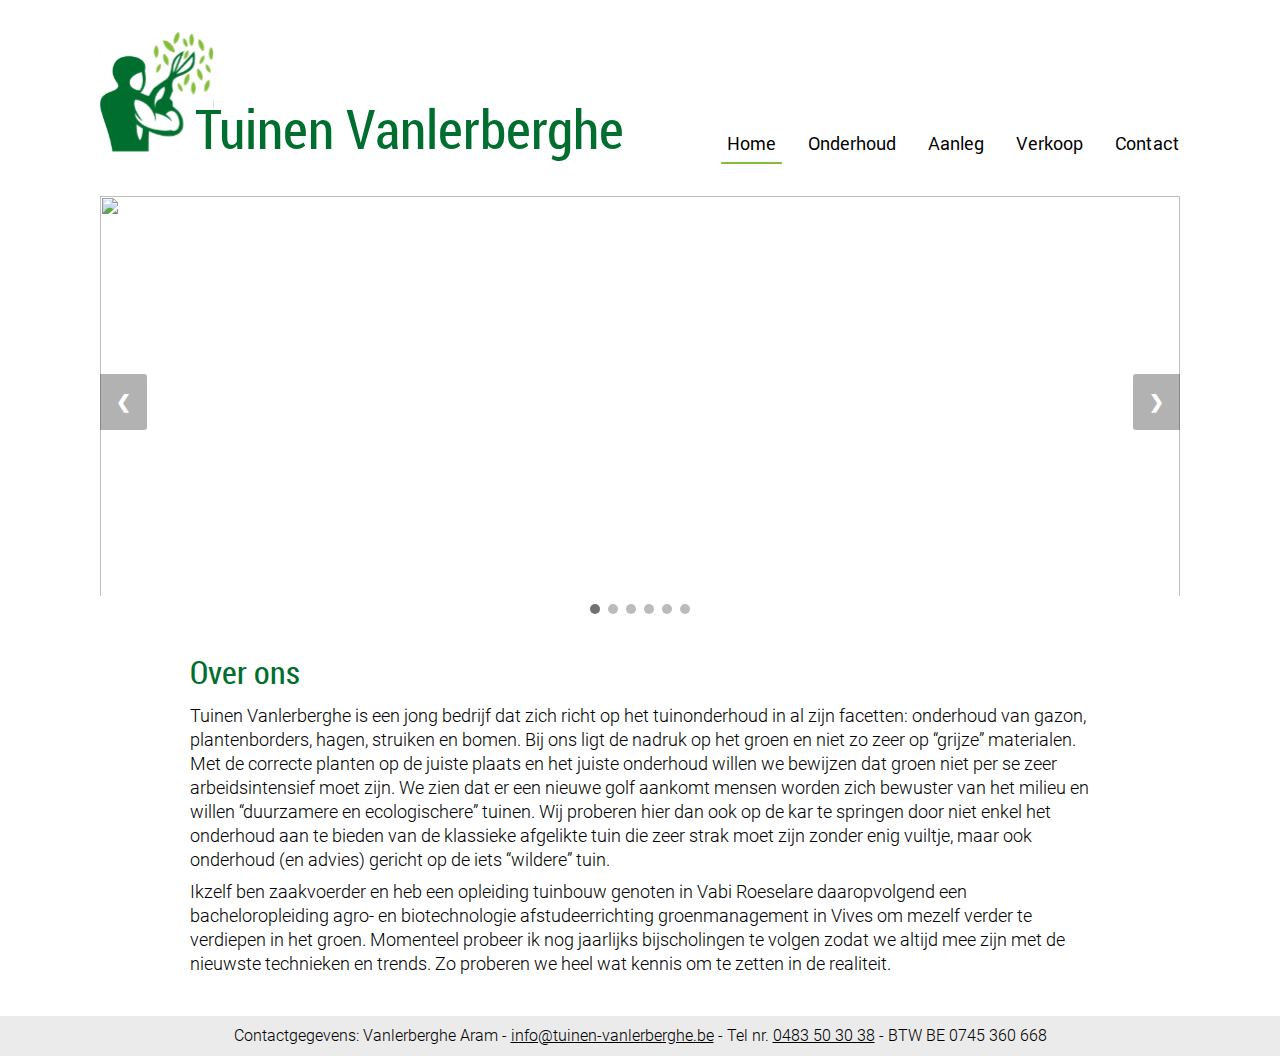
==== index.html @ 4853d936 "Fixed typo" ====
<!DOCTYPE html>
<html lang="nl">
    <head>
        <meta charset="utf-8">
        <meta http-equiv="x-ua-compatible" content="ie=edge">
        <meta name="viewport" content="width=device-width, initial-scale=1.0">
        <meta name="description" content="Tuinen Vanlerberghe is een jong bedrijf dat zich richt op het tuinonderhoud in al zijn facetten: onderhoud van gazon, plantenborders, hagen, struiken en bomen. En aanleg van tuinen waaronder aanplanten, afsluitingen, terassen, opritten, verwijderen van beplanting...">
        <meta name="theme-color" content="#006e2e">
        <title>Tuinen Vanlerberghe</title>
        <link rel="icon" href="img/icon/tuinen-vlb-logo.svg">
        <link rel="apple-touch-icon" href="img/icon/tuinen-vlb-logo.png">
        <link rel="stylesheet" href="css/normalize.css">
        <link rel="stylesheet" href="css/screen.css">
        <script src="script/app.js"></script>
    </head>
    <body>
            <div class="c-page">
                <div class="c-page--main-content">
                    <header class="o-row">
                        <div class="o-container">
                            <div class="c-header">
                                <div class="c-header__logo">
                                    <a href="index.html" onfocus="hideDropdowns()" class="c-logo__link">
                                        <!-- <img src="https://vandeveldemelissa.github.io/TuinenVanlerberghe/img/icon/Tuinen-Vanlerberghe-Logo.svg" alt="Logo Tuinen Vanlerberghe"> -->
                                        <svg xmlns="http://www.w3.org/2000/svg" xmlns:xlink="http://www.w3.org/1999/xlink" width="582" height="145" viewBox="0 0 582 145" class="c-logo">
                                            <defs>
                                              <pattern id="pattern" preserveAspectRatio="none" width="100%" height="100%" viewBox="0 0 366 386">
                                                <image width="366" height="386" xlink:href="[data-uri]"/>
                                              </pattern>
                                            </defs>
                                            <g id="Group_33" data-name="Group 33" transform="translate(-140 -55)">
                                              <rect id="tuinen-vlb-logo" width="125" height="132" transform="translate(140 55)" fill="url(#pattern)"/>
                                              <text id="Tuinen_Vanlerberghe" data-name="Tuinen Vanlerberghe" transform="translate(245 184)" fill="#006e2e" font-size="60" font-family="RobotoCondensed-Regular, Roboto Condensed"><tspan x="0" y="0">Tuinen Vanlerberghe</tspan></text>
                                            </g>
                                          </svg>
                                    </a>
                                </div>
                                <div class="c-header__nav">
                                    <nav>
                                        <ul class="o-list c-nav__list u-mb-clear">
                                            <li class="c-nav__item is-selected"><a href="index.html" class="c-nav__link" onfocus="hideDropdowns()">Home</a></li>
                                            <li class="c-nav__item">
                                                <div class="c-dropdown">
                                                    <a href="onderhoud-van-tuinen.html" class="c-dropdownbtn" onfocus="hideDropdowns();showDropdownOnderhoud()">Onderhoud</a>
                                                    <div class="c-dropdown--content" id="onderhoud-dropdown">
                                                        <a href="onderhoud-gazons.html" tabindex="0">Gazons</a>
                                                        <a href="onderhoud-hagen.html" tabindex="0">Hagen</a>
                                                        <a href="onderhoud-borders.html" tabindex="0">Borders</a>
                                                        <a href="onderhoud-snoeien.html" tabindex="0">Snoeien</a>
                                                    </div>
                                                </div>
                                            </li>
                                            <li class="c-nav__item">
                                                <div class="c-dropdown">
                                                    <a href="aanleg-van-tuinen.html" class="c-dropdownbtn" onfocus="hideDropdowns();showDropdownAanleg()">Aanleg</a>
                                                    <div class="c-dropdown--content" id="aanleg-dropdown">
                                                        <a href="aanleg-aanplanten.html" tabindex="0">Aanplanten</a>
                                                        <a href="aanleg-terassen-opritten.html" tabindex="0">Terassen en opritten</a>
                                                        <a href="aanleg-afsluitingen.html" tabindex="0">Afsluitingen</a>
                                                        <a href="aanleg-verwijdering-beplanting.html" tabindex="0">Verwijdering van beplanting</a>
                                                    </div>
                                                </div>
                                            </li>
                                            <li class="c-nav__item"><a href="verkoop-van-planten.html" class="c-nav__link" onfocus="hideDropdowns()">Verkoop</a></li>
                                            <li class="c-nav__item"><a href="contacteer-ons.html" class="c-nav__link" onfocus="hideDropdowns()">Contact</a></li>
                                        </ul>
                                    </nav>
                                </div>
                                <div class="c-header__mobile-nav-trigger">
                                    <button class="o-button-reset c-nav-trigger js-toggle-nav">
                                        <svg class="c-nav-trigger__svg" viewBox="0 0 24 24" xmlns="http://www.w3.org/2000/svg">
                                            <path d="M3 18h18v-2H3v2zm0-5h18v-2H3v2zm0-7v2h18V6H3z"/>
                                        </svg>
                                    </button>
                                </div>
                            </div>
                        </div>
                    </header>
                    <section class="o-row">
                        <div class="o-container">
                            <!-- Slideshow container -->
                            <div class="c-slideshow-container">
        
                                <!-- Full-width images with number and caption text -->
                                <div class="c-slides">
                                <img src="img/border/border1.jpeg" class="c-slideshow-image">
                                </div>
                            
                                <div class="c-slides">
                                <img src="img/gras/Gemaaid1.jpg" class="c-slideshow-image">
                                </div>
                            
                                <div class="c-slides">
                                <img src="img/gras/Bloemenweide2.jpeg" class="c-slideshow-image">
                                </div>
    
                                <div class="c-slides">
                                    <img src="img/andere/Vlinder.jpg" class="c-slideshow-image">
                                </div>
    
                                <div class="c-slides">
                                    <img src="img/andere/Paddenstoelen.jpg" class="c-slideshow-image">
                                </div>
    
                                <div class="c-slides">
                                    <img src="img/gras/Bloemenweide4.jpg" class="c-slideshow-image">
                                </div>
                            
                                <!-- Next and previous buttons -->
                                <a class="c-slide--prev" onclick="plusSlides(-1)">&#10094;</a>
                                <a class="c-slide--next" onclick="plusSlides(1)">&#10095;</a>
                            </div>
                            
                            <!-- The dots/circles -->
                            <div style="text-align:center">
                                <span class="c-slides--dot" onclick="currentSlide(1)"></span>
                                <span class="c-slides--dot" onclick="currentSlide(2)"></span>
                                <span class="c-slides--dot" onclick="currentSlide(3)"></span>
                                <span class="c-slides--dot" onclick="currentSlide(4)"></span>
                                <span class="c-slides--dot" onclick="currentSlide(5)"></span>
                                <span class="c-slides--dot" onclick="currentSlide(6)"></span>
                            </div>
                        </div>
                    </section>
                    <section class="o-row u-mb-lg">
                        <div class="o-container-sm">
                            <h1>Over ons</h1>
                            <p>
                                Tuinen Vanlerberghe is een jong bedrijf dat zich richt op het tuinonderhoud in al zijn facetten: onderhoud van gazon, plantenborders, hagen, struiken en bomen. Bij ons ligt de nadruk op het groen en niet zo zeer op “grijze” materialen. Met de correcte planten op de juiste plaats en het juiste onderhoud willen we bewijzen dat groen niet per se zeer arbeidsintensief moet zijn. We zien dat er een nieuwe golf aankomt mensen worden zich bewuster van het milieu en willen “duurzamere en ecologischere” tuinen. Wij proberen hier dan ook op de kar te springen door niet enkel het onderhoud aan te bieden van de klassieke afgelikte tuin die zeer strak moet zijn zonder enig vuiltje, maar ook onderhoud (en advies) gericht op de iets “wildere” tuin.
                            </p>
                            <p>
                                Ikzelf ben zaakvoerder en heb een opleiding tuinbouw genoten in Vabi Roeselare daaropvolgend een bacheloropleiding agro- en biotechnologie afstudeerrichting groenmanagement in Vives om mezelf verder te verdiepen in het groen. Momenteel probeer ik nog jaarlijks bijscholingen te volgen zodat we altijd mee zijn met de nieuwste technieken en trends. Zo proberen we heel wat kennis om te zetten in de realiteit. 
                            </p>
                        </div>
                    </section>
                </div>
                <footer class="o-row">
                    <div class="o-container">
                        <div>Contactgegevens: Vanlerberghe Aram - <a href="mailto:info@tuinen-vanlerberghe.be">info@tuinen-vanlerberghe.be</a> - Tel nr. <a href="tel:+32483503038">0483 50 30 38</a> - BTW BE 0745 360 668</div>
                    </div>
                </footer>
            </div>
        <div class="c-mobile-nav">
            <div class="c-mobile-nav__body">
                <div class="o-row">
                    <div class="o-container">
                            <div class="c-mobile-nav__header">
                                <a href="index.html" style="text-decoration:none">
                                    <!-- <img src="https://vandeveldemelissa.github.io/TuinenVanlerberghe/img/icon/Tuinen-Vanlerberghe-Logo.svg" alt="Logo Tuinen Vanlerberghe"> -->
                                    <svg xmlns="http://www.w3.org/2000/svg" xmlns:xlink="http://www.w3.org/1999/xlink" width="582" height="145" viewBox="0 0 582 145" class="c-logo">
                                        <defs>
                                          <pattern id="pattern" preserveAspectRatio="none" width="100%" height="100%" viewBox="0 0 366 386">
                                            <image width="366" height="386" xlink:href="[data-uri]"/>
                                          </pattern>
                                        </defs>
                                        <g id="Group_33" data-name="Group 33" transform="translate(-140 -55)">
                                          <rect id="tuinen-vlb-logo" width="125" height="132" transform="translate(140 55)" fill="url(#pattern)"/>
                                          <text id="Tuinen_Vanlerberghe" data-name="Tuinen Vanlerberghe" transform="translate(245 184)" fill="#006e2e" font-size="60" font-family="RobotoCondensed-Regular, Roboto Condensed"><tspan x="0" y="0">Tuinen Vanlerberghe</tspan></text>
                                        </g>
                                      </svg>  
                                </a>
                                <div class="c-header__mobile-nav-trigger">
                                    <button class="o-button-reset c-nav-trigger js-toggle-nav">
                                        <svg class="c-nav-trigger__svg" viewBox="0 0 24 24" xmlns="http://www.w3.org/2000/svg">
                                            <path d="M19 6.41L17.59 5 12 10.59 6.41 5 5 6.41 10.59 12 5 17.59 6.41 19 12 13.41 17.59 19 19 17.59 13.41 12z"/>
                                        </svg>
                                    </button>
                                </div>
                            </div>
                    </div>
                </div>
                <div class="o-row u-pt-md">
                    <div class="o-container">
                        <div class="c-mobile-nav__nav c-mobile-nav__nav--main">
                            <nav class="c-nav">   
                                <ul class="o-list c-nav__list">
                                    <li class="c-nav__item"><a href="index.html" class="c-nav__link--mobile">Home</a></li>
                                    <li class="c-nav__item">
                                    <a href="onderhoud-van-tuinen.html" class="c-nav__link--mobile">Onderhoud</a>
                                    <ul class="o-list c-nav__sublist">
                                        <li class="c-nav__item"><a href="onderhoud-gazons.html" class="c-nav__link--mobile">Gazons</a></li>
                                        <li class="c-nav__item"><a href="onderhoud-hagen.html" class="c-nav__link--mobile">Hagen</a></li>
                                        <li class="c-nav__item"><a href="onderhoud-borders.html" class="c-nav__link--mobile">Borders</a></li>
                                        <li class="c-nav__item"><a href="onderhoud-snoeien.html" class="c-nav__link--mobile">Snoeien</a></li>
                                    </ul>
                                    </li>
                                    <li class="c-nav__item">
                                        <a href="aanleg-van-tuinen.html" class="c-nav__link--mobile">Aanleg</a>
                                        <ul class="o-list c-nav__sublist">
                                            <li class="c-nav__item"><a href="aanleg-aanplanten.html" class="c-nav__link--mobile">Aanplanten</a></li>
                                            <li class="c-nav__item"><a href="aanleg-terassen-opritten.html" class="c-nav__link--mobile">Terassen en opritten</a></li>
                                            <li class="c-nav__item"><a href="aanleg-afsluitingen.html" class="c-nav__link--mobile">Afsluitingen</a></li>
                                            <li class="c-nav__item"><a href="aanleg-verwijdering-beplanting.html" class="c-nav__link--mobile">Verwijdering van beplanting</a></li>
                                        </ul>
                                    </li>
                                    <li class="c-nav__item"><a href="verkoop-van-planten.html" class="c-nav__link--mobile">Verkoop</a></li>
                                    <li class="c-nav__item"><a href="contacteer-ons.html" class="c-nav__link--mobile">Contact</a></li>
                                </ul>
                            </nav>
                        </div>
                    </div>
                </div>
            </div>
        </div>
    </body>
</html>
---- css/screen.css ----
/*------------------------------------*\
  #FONTS
\*------------------------------------*/

/* Roboto */
@font-face {
  font-family: 'Roboto';
  font-weight: 200;
  src: url('../fonts/Roboto-Light.woff') format('woff'),
    url('../fonts/Roboto-Light.woff2') format('woff2');
}

@font-face {
  font-family: 'Roboto';
  font-weight: 400;
  src: url('../fonts/Roboto-Regular.woff') format('woff'),
    url('../fonts/Roboto-Regular.woff2') format('woff2');
}

@font-face {
  font-family: 'Roboto';
  font-weight: 600;
  src: url('../fonts/Roboto-Medium.woff') format('woff'),
    url('../fonts/Roboto-Medium.woff2') format('woff2');
}

/* Roboto Condensed */
@font-face {
  font-family: 'Roboto Condensed';
  font-weight: 400;
  src: url('../fonts/Roboto-Condensed-Regular.woff') format('woff'),
    url('../fonts/Roboto-Condensed-Regular.woff2') format('woff2');
}

@font-face {
  font-family: 'Roboto Condensed';
  font-weight: 700;
  src: url('../fonts/Roboto-Condensed-Bold.woff') format('woff'),
    url('../fonts/Roboto-Condensed-Bold.woff2') format('woff2');
}

/*------------------------------------*\
  #GENERIC
\*------------------------------------*/

/*
    Generic: Page
    ---
    Global page styles + universal box-sizing:
*/

html {
  font-size: 16px;
  line-height: 24px;
  font-weight: 200;
  font-family: 'Roboto', Helvetica, arial, sans-serif;
  color: black;
  box-sizing: border-box;
  -webkit-font-smoothing: antialiased;
  -moz-osx-font-smoothing: grayscale;
  background-attachment: fixed;
}

@media (min-width: 700px) {
  html {
    font-size: 18px;
  }
}

body {
  min-height: 100vh;
  display: flex;
  flex-direction: column;
}

*,
*:before,
*:after {
  box-sizing: inherit;
}

/*
 * Remove text-shadow in selection highlight:
 * https://twitter.com/miketaylr/status/12228805301
 *
 * Customize the background color to match your design.
 */

::-moz-selection {
  background: white;
  color: black;
  text-shadow: none;
}

::selection {
  background: #c9c9c9;
  color: black;
  text-shadow: none;
}

/*------------------------------------*\
  #Elements
\*------------------------------------*/

/*
    Elements: Images
    ---
    Default markup for images to make them responsive
*/

img {
  max-width: 100%;
  vertical-align: top;
}

/*
    Elements: typography
    ---
    Default markup for typographic elements
*/

h1,
h2,
h3 {
  font-family: 'Roboto Condensed';
  font-weight: 400;
  color: #006e2e;
}

h1 {
  font-size: 32px;
  line-height: 40px;
  margin: 0 0 12px;
}

h2 {
  font-size: 26px;
  line-height: 32px;
  margin: 0 0 12px;
}

h3 {
  font-size: 20px;
  line-height: 34px;
  margin: 0 0 12px;
}

h4,
h5,
h6 {
  font-size: 20px;
  line-height: 24px;
  margin: 0 0 12px;
}

p,
ol,
ul,
dl,
table,
address,
figure {
  margin: 0 0 8px;
}

ul,
ol {
  padding-left: 24px;
}

li ul,
li ol {
  margin-bottom: 0;
}

blockquote {
  font-style: normal;
  font-size: 23px;
  line-height: 32px;
  margin: 0 0 24px;
}

blockquote * {
  font-size: inherit;
  line-height: inherit;
}

figcaption {
  font-weight: 400;
  font-size: 12px;
  line-height: 16px;
  margin-top: 8px;
}

hr {
  border: 0;
  height: 1px;
  background: LightGrey;
  margin: 0 0 24px;
}

a {
  color: black;
  transition: all 0.1s ease-in-out;
  outline-color: #85bd3a;
}

a:visited,
a:active,
a:hover,
a:focus {
  color: black;
}

input[type='text'],
input[type='email'],
input[type='tel'] {
  display: block;
  width: 100%;
  padding: 12px 20px;
  margin: 8px 0;
  display: inline-block;
  border: 1px solid #ccc;
  border-radius: 4px;
  box-sizing: border-box;
  font-family: arial, sans-serif;
  font-size: 18px;
  line-height: 24px;
  margin-bottom: 16px;
}

input[type='text']:focus,
input[type='email']:focus,
input[type='tel']:focus {
  box-sizing: border-box;
  border: 1px solid #ccc;
  -webkit-transition: 0.5s;
  transition: 0.5s;
  outline: none;
  border: 1px solid #006e2e;
}

input:hover {
  border: 1px solid #7a7a7a;
}

textarea {
  display: block;
  width: 100%;
  padding: 12px 20px;
  margin: 8px 0;
  display: inline-block;
  border: 1px solid #ccc;
  border-radius: 4px;
  box-sizing: border-box;
  font-family: arial, sans-serif;
  font-size: 18px;
  line-height: 24px;
}

textarea:focus {
  box-sizing: border-box;
  border: 1px solid #ccc;
  -webkit-transition: 0.5s;
  transition: 0.5s;
  outline: none;
  border: 1px solid #006e2e;
}

textarea:hover {
  border: 1px solid #7a7a7a;
}

footer {
  padding: 8px !important;
  margin-top: 16px;
  text-align: center;
  font-size: 16px;
  background-color: rgb(235, 235, 235);
}

/*------------------------------------*\
  #OBJECTS
\*------------------------------------*/

/*
    Objects: Row
    ---
    Creates a horizontal row that stretches the viewport and adds padding around children
*/

.o-row {
  position: relative;
  padding: 32px 32px 0;
  display: flow-root;
}

/* size modifiers */

.o-row--lg {
  padding: 48px 24px 24px;
}

.o-row--sm {
  padding: 12px 24px 0;
}

@media (min-width: 768px) {
  .o-row {
    padding-left: 48px;
    padding-right: 48px;
  }

  .o-row--sm {
    padding: 24px 24px 0;
  }

  .o-row--md {
    padding-top: 48px;
    padding-bottom: 24px;
  }

  .o-row--lg {
    padding-top: 72px;
    padding-bottom: 48px;
  }
}

/*
    Objects: Container
    ---
    Creates a horizontal container that sets de global max-width
*/

.o-container {
  margin-left: auto;
  margin-right: auto;
  max-width: 60em;
}

.o-container-sm {
  margin-left: auto;
  margin-right: auto;
  max-width: 50em;
}

/*
    Objects: section
    ---
    Creates vertical whitespace between adjacent sections inside a row
*/

.o-section {
  display: flow-root; /* New solution! Fixes margin collapsing */
}

.o-section + .o-section {
  margin-top: 24px;
}

@media (min-width: 768px) {
  .o-section--lg + .o-section--lg,
  .o-section--xl + .o-section--xl {
    margin-top: 48px;
  }
}

@media (min-width: 1200px) {
  .o-section--xl + .o-section--xl {
    margin-top: 72px;
  }
}

/*
    Objects: Layout
    ---
    The layout object provides us with a column-style layout system. This object
    contains the basic structural elements, but classes should be complemented
    with width utilities
*/

.o-layout {
  display: flex;
  flex-wrap: wrap;
}

.o-layout__item {
  flex-basis: 100%;
}

/* gutter modifiers, these affect o-layout__item too */

.o-layout--gutter {
  margin: 0 -12px;
}

.o-layout--gutter > .o-layout__item {
  padding: 0 12px;
}

.o-layout--gutter-sm {
  margin: 0 -6px;
}

.o-layout--gutter-sm > .o-layout__item {
  padding: 0 6px;
}

.o-layout--gutter-lg {
  margin: 0 -24px;
}

.o-layout--gutter-lg > .o-layout__item {
  padding: 0 24px;
}

/* reverse horizontal row modifier */

.o-layout--row-reverse {
  flex-direction: row-reverse;
}

/* Horizontal alignment modifiers*/

.o-layout--justify-start {
  justify-content: flex-start;
}

.o-layout--justify-end {
  justify-content: flex-end;
}

.o-layout--justify-center {
  justify-content: center;
}

.o-layout--justify-space-around {
  justify-content: space-around;
}

.o-layout--justify-space-evenly {
  justify-content: space-evenly;
}

.o-layout--justify-space-between {
  justify-content: space-between;
}

/* Vertical alignment modifiers */

.o-layout--align-start {
  align-items: flex-start;
}

.o-layout--align-end {
  align-items: flex-end;
}

.o-layout--align-center {
  align-items: center;
}

.o-layout--align-baseline {
  align-items: baseline;
}

/* Vertical alignment modifiers that only work if there is one than one flex item */

.o-layout--align-content-start {
  align-content: start;
}

.o-layout--align-content-end {
  align-content: end;
}

.o-layout--align-content-center {
  align-content: center;
}

.o-layout--align-content-space-around {
  align-content: space-around;
}

.o-layout--align-content-space-between {
  align-content: space-between;
}

/*
    Objects: List
    ---
    Small reusable object to remove default list styling from lists
*/

.o-list {
  list-style: none;
  padding: 0;
}

/*
    Object: Button reset
    ---
    Small button reset object
*/

.o-button-reset {
  border: none;
  margin: 0;
  padding: 0;
  width: auto;
  overflow: visible;
  background: transparent;
  color: inherit;
  font: inherit;
  line-height: normal;
  -webkit-font-smoothing: inherit;
  -moz-osx-font-smoothing: inherit;
  -webkit-appearance: none;
}

/*------------------------------------*\
  #COMPONENTS
\*------------------------------------*/

.c-page--main-content {
  min-height: calc(100vh - 88px);
}

/*
    Component: Logo
    ---
    Website main Logo
*/

.c-logo {
  max-width: 100%;
  vertical-align: top;
  height: auto;
  display: inline-block;
}

.c-logo__link {
  text-decoration:none;
  height: max-content;
}


/*
    Component: header
    ---
    Main header of the website
*/

.c-header {
  display: flex;
  justify-content: space-between;
  align-items: flex-end;
  gap: 24px;
}

.c-header__nav {
  display: none;
}

.c-header__mobile-nav-trigger {
  width: 24px;
  height: 24px;
}



@media (min-width: 300px) {
  .c-header__mobile-nav-trigger {
    margin-bottom: 4px;
  }
}

@media (min-width: 400px) {
  .c-header__mobile-nav-trigger {
    margin-bottom: 8px;
  }
}

@media (min-width: 1200px) {
  .c-header {
    display: flex;
    align-items: flex-end;
    justify-content: flex-start;
  }

  .c-header__logo,
  .c-header__nav {
    flex-grow: 1;
    flex-basis: 50%;
    align-items: flex-end;
  }

  .c-header__nav {
    display: flex;
    justify-content: flex-end;
  }

  .c-header__mobile-nav-trigger {
    display: none;
  }
}

/*
    Component: Nav
    ---
    Main navigation of the site
*/

.c-nav-trigger {
  width: 24px;
  height: 24px;
}

.c-nav-trigger__svg {
  fill: #202024;
  width: 24px;
  height: 24px;
}

.c-nav {
  font-size: 21px;
  line-height: 31.5px;
}

.c-nav__link {
  text-decoration: none;
  font-weight: 500;
  display: block;
  padding: 8px 0px;
  position: relative;
}

.c-nav__link--mobile {
  text-decoration: none;
  font-weight: 500;
  display: block;
  padding: 8px 0px;
  position: relative;
  color: black;
}

.c-nav__link::before {
  content: '';
  position: absolute;
  width: 100%;
  height: 2px;
  bottom: 0;
  left: 0;
  background-color: #85bd3a;
  visibility: hidden;
  transform: scaleX(0);
  transition: all 0.3s ease-in-out 0s;
}

.c-nav__link:hover::before {
  visibility: visible;
  transform: scaleX(0.75);
}

.is-selected .c-nav__link::before {
  visibility: visible;
  content: '';
  position: absolute;
  width: 100%;
  height: 2px;
  bottom: 0;
  left: 0;
  background-color: #85bd3a;
  transform: scaleX(0.75);
}

.c-nav__link,
.c-nav__link:visited,
.c-nav__link:active {
  color: black;
}

@media (min-width: 1200px) {
  .c-nav__list {
    display: flex;
    margin-left: -16px;
    margin-right: -16px;
  }

  .c-nav__link {
    padding: 8px 16px;
  }

  .c-nav {
    font-size: 28px;
    line-height: 42px;
  }
}

.c-nav__sublist {
  padding-left: 32px;
  color: darkgray;
  font-size: 18px;
}

/*
    Component: Mobile Nav
    ---
    Mobile Nav Component
*/

.c-mobile-nav {
  position: fixed;
  top: 0;
  right: 0;
  left: 0;
  pointer-events: none;
  overflow-y: auto;
  z-index: 3;
  height: 100vh;
}

.has-mobile-nav .c-mobile-nav {
  pointer-events: auto;
}

.c-mobile-nav__header {
  display: flex;
  align-items: flex-end;
  justify-content: space-between;
  gap: 24px;
}

.c-mobile-nav__bg {
  position: absolute;
  top: 0;
  right: 0;
  bottom: 0;
  left: 0;
  opacity: 0;
  background-color: #202024;
  transition: opacity 0.5s ease;
}

.has-mobile-nav .c-mobile-nav__bg {
  opacity: 0.5;
}

.c-mobile-nav__body {
  position: relative;
  width: 100vw;
  background-color: #fff;
  transform: translateX(-100%);
  transition: transform 0.5s ease;
  min-height: 100vh;
  overflow-y: auto;
}

.has-mobile-nav .c-mobile-nav__body {
  transform: translateX(0);
}

.c-page {
  transform: translateX(0);
  padding: 0;
}

.has-mobile-nav .c-page {
  transform: translateX(25%);
  transition: transform 0.5s ease;
}

@media (min-width: 1200px) {
  /* Hide the mobile nav on larger viewports even whent it's open on smaller screens */
  .c-mobile-nav {
    display: none !important;
  }
}

/*********/

.c-button--thankyou {
  padding: 8px 16px;
  text-align: center;
  text-decoration: none;
  display: inline-block;
  font-size: 16px;
  margin: 4px 2px;
  transition-duration: 0.4s;
  cursor: pointer;
  color: white;
  border: 2px solid #006e2e;
  background-color: #006e2e;
  border-radius: 2px;
  margin-top: 16px;
  font-size: 18px;
  line-height: 24px;
  font-family: 'Roboto', Helvetica, arial, sans-serif;
}

.c-button--thankyou:hover {
  border: 2px solid #005021;
  background-color: #005021;
}

/*
    Component: Button
    ---
    Button Component
*/

.c-button--form {
  padding: 8px 16px;
  text-align: center;
  text-decoration: none;
  display: inline-block;
  font-size: 16px;
  margin: 4px 2px;
  transition-duration: 0.4s;
  cursor: pointer;
  background-color: #006e2e;
  color: white;
  border: 2px solid #006e2e;
  border-radius: 2px;
  margin-top: 16px;
  font-size: 18px;
  line-height: 24px;
  font-family: inherit;
}

.c-button--form:hover {
  border: 2px solid #006e2e;
  background-color: #005021;
}

.c-button--form:focus {
  border: 2px solid #006e2e;
  background-color: #005021;
  color: white;
  outline-color: #85bd3a;
}

/* ------------------------- SLIDESHOW -------------------------------- */

.c-slideshow-image {
  width: 100%;
  max-height: 400px;
  object-fit: cover;
  height: 35vh;
}

@media (min-width: 1000px) {
  .c-slideshow-image {
    height: 50vh;
  }
}

@media (min-width: 1200px) {
  .c-slideshow-image {
    height: 50vh;
  }
}

* {
  box-sizing: border-box;
}

/* Slideshow container */
.c-slideshow-container {
  position: relative;
  margin: auto;
}

/* Hide the images by default */
.c-slides {
  display: none;
}

/* Next & previous buttons */
.c-slide--prev,
.c-slide--next {
  background-color: rgba(0, 0, 0, 0.3);
  cursor: pointer;
  position: absolute;
  top: 50%;
  width: auto;
  margin-top: -22px;
  padding: 16px;
  color: white !important;
  font-weight: bold;
  font-size: 18px;
  transition: 0.6s ease;
  border-radius: 0 3px 3px 0;
  user-select: none;
}

/* Position the "next button" to the right */
.c-slide--next {
  right: 0;
  border-radius: 3px 0 0 3px;
}

/* On hover, add a black background color with a little bit see-through */
.c-slide--prev:hover,
.c-slide--next:hover {
  background-color: rgba(0, 0, 0, 0.8);
}

/* The dots/bullets/indicators */
.c-slides--dot {
  cursor: pointer;
  height: 10px;
  width: 10px;
  margin: 0 2px;
  background-color: #bbb;
  border-radius: 50%;
  display: inline-block;
  transition: background-color 0.6s ease;
}

.c-slide--active,
.c-slides--dot:hover {
  background-color: #717171;
}

/*********/

.c-dropdownbtn {
  text-decoration: none;
  font-weight: 500;
  display: block;
  position: relative;
}

.c-dropdown {
  position: relative;
  display: inline-block;
}

.c-dropdown--content {
  margin-top: 8px;
  border-radius: 3px;
  display: none;
  position: absolute;
  background-color: #f9f9f9;
  min-width: 160px;
  box-shadow: 0px 8px 16px 0px rgba(0, 0, 0, 0.2);
  z-index: 1;
}

.c-dropdown--content a {
  padding: 12px 16px;
  text-decoration: none;
  font-weight: 500;
  display: block;
}

.c-dropdown--content a:hover {
  background-color: #e9e9e9;
}

.c-dropdown:hover .c-dropdown--content {
  display: block;
}

@media (min-width: 1200px) {
  .c-dropdown {
    padding: 8px 16px;
  }
}

/*********/

.c-grid-images {
  margin: 32px 0px;
  display: grid;
  grid-gap: 8px;
  grid-template-columns: repeat(2, 1fr);
}

.c-grid-image {
  place-self: center stretch;
  height: 150px;
  object-fit: cover;
  cursor: pointer;
}

@media (min-width: 500px) {
  .c-grid-image {
    height: 213px;
  }
}

@media (min-width: 750px) {
  .c-grid-images {
    grid-gap: 16px;
    grid-template-columns: repeat(3, 1fr);
  }
}

@media (min-width: 1200px) {
  .c-grid-images {
    grid-template-columns: repeat(4, 1fr);
  }
}

/*************/

.row > .column {
  padding: 0 8px;
}

.row:after {
  content: '';
  display: table;
  clear: both;
}

/* Create four equal columns that floats next to eachother */
.column {
  float: left;
  width: 25%;
}

/* The Modal (background) */
.c-modal {
  display: none;
  position: fixed;
  z-index: 2;
  /* padding-top: 100px; */
  padding: 10vh 0;
  left: 0;
  top: 0;
  width: 100%;
  height: 100vh;
  overflow-y: hidden;
  background-color: rgba(0, 0, 0, 0.9);
}

/* Modal Content */
.c-modal-content {
  position: relative;
  background-color: #fefefe;
  margin: auto;
  width: max-content;
  max-width: 95vw;
}

/* The Close Button */
.c-closebtn {
  color: white;
  position: absolute;
  top: 20px;
  right: 20px;
  font-size: 35px;
  font-weight: bold;
}

.c-closebtn:hover,
.c-closebtn:focus {
  color: #999;
  text-decoration: none;
  cursor: pointer;
}

/* Hide the slides by default */
.c-slides-gallery {
  display: none;
}

/* Next & previous buttons */
.c-slides-gallery--prev,
.c-slides-gallery--next {
  background-color: rgba(0, 0, 0, 0.3);
  cursor: pointer;
  position: absolute;
  top: 50%;
  width: auto;
  padding: 16px;
  margin-top: -25px;
  color: white !important;
  font-weight: bold;
  font-size: 20px;
  transition: 0.6s ease;
  border-radius: 0 3px 3px 0;
  user-select: none;
  -webkit-user-select: none;
}

/* Position the "next button" to the right */
.c-slides-gallery--next {
  right: 0;
  border-radius: 3px 0 0 3px;
}

/* On hover, add a black background color with a little bit see-through */
.c-slides-gallery--prev:hover,
.c-slides-gallery--next:hover {
  background-color: rgba(0, 0, 0, 0.8);
}

/* Number text (1/3 etc) */
.c-slide--numbertext {
  color: #f2f2f2;
  font-size: 12px;
  padding: 8px 12px;
  position: absolute;
  top: 0;
  background-color: rgba(0, 0, 0, 0.6);
}

.c-slide--image {
  max-height: 80vh;
}

.c-card {
  background-color: rgb(235, 235, 235);
  padding: 16px;
  margin: auto;
  border: solid 8px white;
}

/* ------ */
/* Style the button that is used to open and close the collapsible content */
.c-collapsible {
  color: black;
  cursor: pointer;
  border: none;
  width: 100%;
  text-align: right;
  outline: none;
}

/* Add a background color to the button if it is clicked on (add the .active class with JS), and when you move the mouse over it (hover) */
.collapsible-active,
.c-collapsible:hover {
  background-color: #ccc;
}

/* Style the collapsible content. Note: hidden by default */
.c-collapsible--content {
  padding: 0 18px;
  display: none;
  overflow: hidden;
  background-color: #f1f1f1;
}

/*------------------------------------*\
  #UTILITIES
\*------------------------------------*/

/*
    Utilities: spacing
    ---
    Utility classes to put specific margins and paddings onto elements
*/

.u-pt-clear {
  padding-top: 0 !important;
}

.u-pt-md {
  padding-top: 16px !important;
}

.u-mb-clear {
  margin-bottom: 0 !important;
}

.u-mb-xs {
  margin-bottom: 4px !important;
}

.u-mb-sm {
  margin-bottom: 8px !important;
}

.u-mb-md {
  margin-bottom: 16px !important;
}

.u-mb-lg {
  margin-bottom: 32px !important;
}

.u-mb-xl {
  margin-bottom: 48px !important;
}

/*
    Utilities: max-width
    ---
    Utility classes to put specific max widths onto elements
*/

.u-max-width-xs {
  max-width: 18em !important;
}

.u-max-width-sm {
  max-width: 32em !important;
}

.u-max-width-md {
  max-width: 42em !important;
}

.u-max-width-lg {
  max-width: 60em !important;
}

.u-max-width-xl {
  max-width: 70em !important;
}

.u-max-width-none {
  max-width: none !important;
}

/*
    Utility: Flex
    ---
    Utility classes to put specific flex properties onto elements
    Will be mostly used on o-layout__item
*/

.u-flex-basis-auto {
  flex-basis: auto !important;
}

.u-flex-grow-1 {
  flex-grow: 1 !important;
}

.u-1-of-2 {
  flex-basis: calc(100% / 2) !important;
}

.u-1-of-3 {
  flex-basis: calc(100% / 3) !important;
}

.u-2-of-3 {
  flex-basis: calc(100% / 3 * 2) !important;
}

.u-1-of-4 {
  flex-basis: calc(100% / 4) !important;
}

.u-3-of-4 {
  flex-basis: calc(100% / 4 * 3) !important;
}

.u-1-of-5 {
  flex-basis: calc(100% / 5) !important;
}

.u-2-of-5 {
  flex-basis: calc(100% / 5 * 2) !important;
}

.u-3-of-5 {
  flex-basis: calc(100% / 5 * 3) !important;
}

.u-4-of-5 {
  flex-basis: calc(100% / 5 * 4) !important;
}

.u-1-of-6 {
  flex-basis: calc(100% / 6) !important;
}

.u-5-of-6 {
  flex-basis: calc(100% / 6 * 5) !important;
}

@media (min-width: 576px) {
  .u-1-of-2-bp1 {
    flex-basis: calc(100% / 2) !important;
  }
  .u-1-of-3-bp1 {
    flex-basis: calc(100% / 3) !important;
  }
  .u-2-of-3-bp1 {
    flex-basis: calc(100% / 3 * 2) !important;
  }
  .u-1-of-4-bp1 {
    flex-basis: calc(100% / 4) !important;
  }
  .u-3-of-4-bp1 {
    flex-basis: calc(100% / 4 * 3) !important;
  }
  .u-1-of-5-bp1 {
    flex-basis: calc(100% / 5) !important;
  }
  .u-2-of-5-bp1 {
    flex-basis: calc(100% / 5 * 2) !important;
  }
  .u-3-of-5-bp1 {
    flex-basis: calc(100% / 5 * 3) !important;
  }
  .u-4-of-5-bp1 {
    flex-basis: calc(100% / 5 * 4) !important;
  }
  .u-1-of-6-bp1 {
    flex-basis: calc(100% / 6) !important;
  }
  .u-5-of-6-bp1 {
    flex-basis: calc(100% / 6 * 5) !important;
  }
}

@media (min-width: 768px) {
  .u-1-of-2-bp2 {
    flex-basis: calc(100% / 2) !important;
  }
  .u-1-of-3-bp2 {
    flex-basis: calc(100% / 3) !important;
  }
  .u-2-of-3-bp2 {
    flex-basis: calc(100% / 3 * 2) !important;
  }
  .u-1-of-4-bp2 {
    flex-basis: calc(100% / 4) !important;
  }
  .u-3-of-4-bp2 {
    flex-basis: calc(100% / 4 * 3) !important;
  }
  .u-1-of-5-bp2 {
    flex-basis: calc(100% / 5) !important;
  }
  .u-2-of-5-bp2 {
    flex-basis: calc(100% / 5 * 2) !important;
  }
  .u-3-of-5-bp2 {
    flex-basis: calc(100% / 5 * 3) !important;
  }
  .u-4-of-5-bp2 {
    flex-basis: calc(100% / 5 * 4) !important;
  }
  .u-1-of-6-bp2 {
    flex-basis: calc(100% / 6) !important;
  }
  .u-5-of-6-bp2 {
    flex-basis: calc(100% / 6 * 5) !important;
  }
}

@media (min-width: 992px) {
  .u-1-of-2-bp3 {
    flex-basis: calc(100% / 2) !important;
  }
  .u-1-of-3-bp3 {
    flex-basis: calc(100% / 3) !important;
  }
  .u-2-of-3-bp3 {
    flex-basis: calc(100% / 3 * 2) !important;
  }
  .u-1-of-4-bp3 {
    flex-basis: calc(100% / 4) !important;
  }
  .u-3-of-4-bp3 {
    flex-basis: calc(100% / 4 * 3) !important;
  }
  .u-1-of-5-bp3 {
    flex-basis: calc(100% / 5) !important;
  }
  .u-2-of-5-bp3 {
    flex-basis: calc(100% / 5 * 2) !important;
  }
  .u-3-of-5-bp3 {
    flex-basis: calc(100% / 5 * 3) !important;
  }
  .u-4-of-5-bp3 {
    flex-basis: calc(100% / 5 * 4) !important;
  }
  .u-1-of-6-bp3 {
    flex-basis: calc(100% / 6) !important;
  }
  .u-5-of-6-bp3 {
    flex-basis: calc(100% / 6 * 5) !important;
  }
}

@media (min-width: 1200px) {
  .u-1-of-2-bp4 {
    flex-basis: calc(100% / 2) !important;
  }
  .u-1-of-3-bp4 {
    flex-basis: calc(100% / 3) !important;
  }
  .u-2-of-3-bp4 {
    flex-basis: calc(100% / 3 * 2) !important;
  }
  .u-1-of-4-bp4 {
    flex-basis: calc(100% / 4) !important;
  }
  .u-3-of-4-bp4 {
    flex-basis: calc(100% / 4 * 3) !important;
  }
  .u-1-of-5-bp4 {
    flex-basis: calc(100% / 5) !important;
  }
  .u-2-of-5-bp4 {
    flex-basis: calc(100% / 5 * 2) !important;
  }
  .u-3-of-5-bp4 {
    flex-basis: calc(100% / 5 * 3) !important;
  }
  .u-4-of-5-bp4 {
    flex-basis: calc(100% / 5 * 4) !important;
  }
  .u-1-of-6-bp4 {
    flex-basis: calc(100% / 6) !important;
  }
  .u-5-of-6-bp4 {
    flex-basis: calc(100% / 6 * 5) !important;
  }
}

/*------------------------------------*\
  #MEDIA
\*------------------------------------*/

/*
    Media Queries
    ---
    EXAMPLE Media Queries for Responsive Design.
    These examples override the primary ('mobile first') styles.
    USE THEM INLINE!
*/

/* Extra small devices (portrait phones, less than 576px)
   No media query since this is the default in mobile first design
*/

/* Small devices (landscape phones, 576px and up)
@media (min-width: 576px) {}
*/

/* Medium devices (tablets, 768px and up)
@media (min-width: 768px) {}
*/

/* Large devices (landscape tablets, desktops, 992px and up)
@media (min-width: 992px) {}
*/

/* Extra large devices (large desktops, 1200px and up)
@media (min-width: 1200px) {}
*/

/*
    Print styles.
    ---
    Inlined to avoid the additional HTTP request:
    http://www.phpied.com/delay-loading-your-print-css/
*/

@media print {
  *,
  *:before,
  *:after {
    background: transparent !important;
    color: #000 !important;
    /* Black prints faster:
                                   http://www.sanbeiji.com/archives/953 */
    box-shadow: none !important;
    text-shadow: none !important;
  }
  a,
  a:visited {
    text-decoration: underline;
  }
  a[href]:after {
    content: ' (' attr(href) ')';
  }
  abbr[title]:after {
    content: ' (' attr(title) ')';
  }
  /*
     * Don't show links that are fragment identifiers,
     * or use the `javascript:` pseudo protocol
     */
  a[href^='#']:after,
  a[href^='javascript:']:after {
    content: '';
  }
  pre {
    white-space: pre-wrap !important;
  }
  pre,
  blockquote {
    border: 1px solid #999;
    page-break-inside: avoid;
  }
  /*
     * Printing Tables:
     * http://css-discuss.incutio.com/wiki/Printing_Tables
     */
  thead {
    display: table-header-group;
  }
  tr,
  img {
    page-break-inside: avoid;
  }
  p,
  h2,
  h3 {
    orphans: 3;
    widows: 3;
  }
  h2,
  h3 {
    page-break-after: avoid;
  }
}
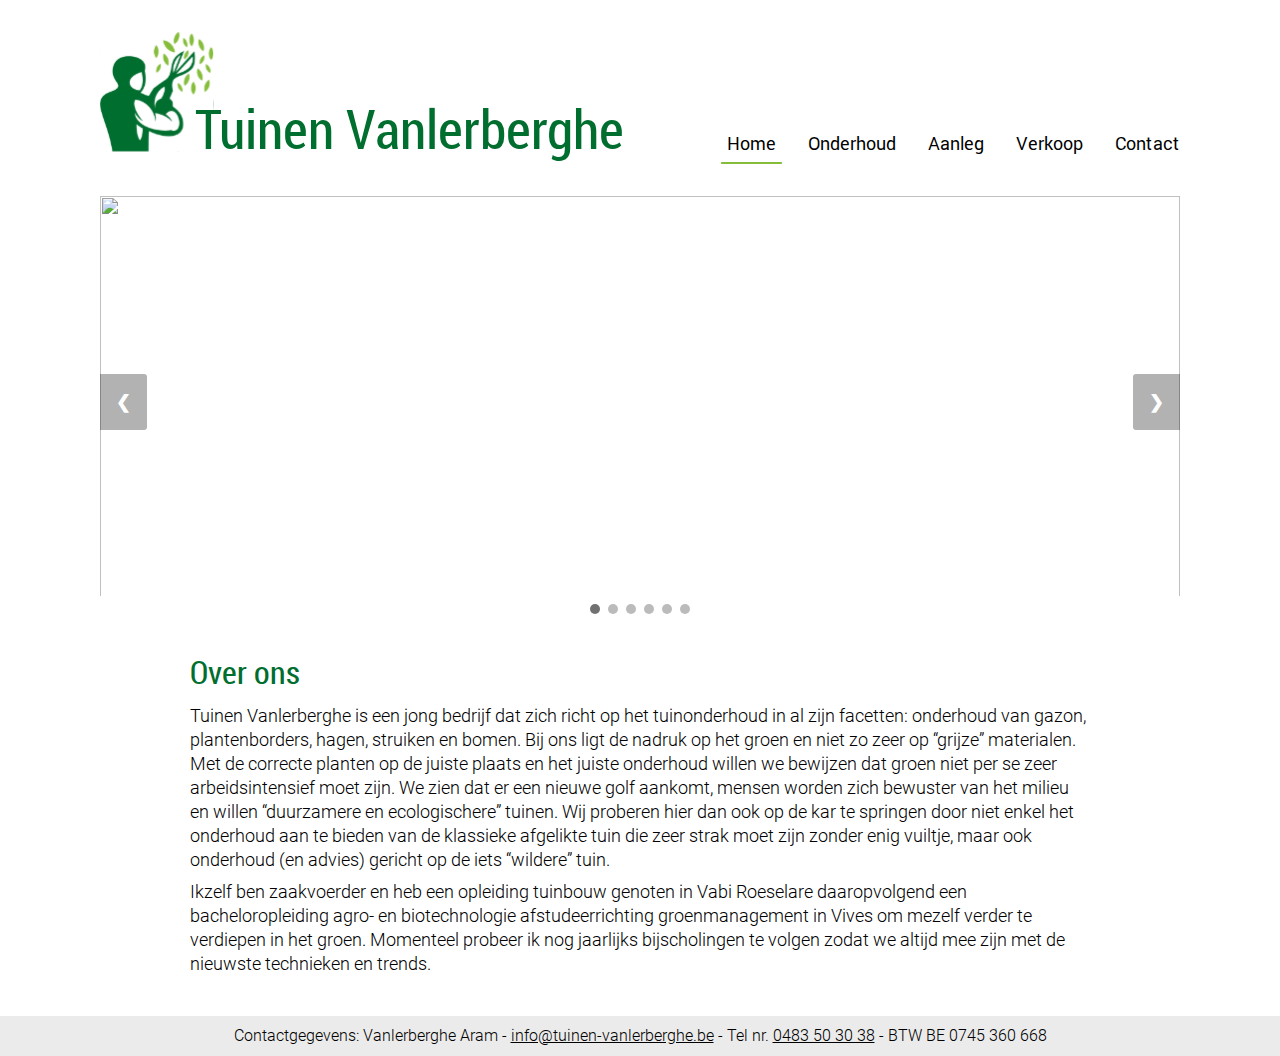
==== commit 40db1140: "Fotos toegevoegd aan snoeien" ====
--- a/index.html
+++ b/index.html
@@ -126,10 +126,10 @@
                         <div class="o-container-sm">
                             <h1>Over ons</h1>
                             <p>
-                                Tuinen Vanlerberghe is een jong bedrijf dat zich richt op het tuinonderhoud in al zijn facetten: onderhoud van gazon, plantenborders, hagen, struiken en bomen. Bij ons ligt de nadruk op het groen en niet zo zeer op “grijze” materialen. Met de correcte planten op de juiste plaats en het juiste onderhoud willen we bewijzen dat groen niet per se zeer arbeidsintensief moet zijn. We zien dat er een nieuwe golf aankomt mensen worden zich bewuster van het milieu en willen “duurzamere en ecologischere” tuinen. Wij proberen hier dan ook op de kar te springen door niet enkel het onderhoud aan te bieden van de klassieke afgelikte tuin die zeer strak moet zijn zonder enig vuiltje, maar ook onderhoud (en advies) gericht op de iets “wildere” tuin.
+                                Tuinen Vanlerberghe is een jong bedrijf dat zich richt op het tuinonderhoud in al zijn facetten: onderhoud van gazon, plantenborders, hagen, struiken en bomen. Bij ons ligt de nadruk op het groen en niet zo zeer op “grijze” materialen. Met de correcte planten op de juiste plaats en het juiste onderhoud willen we bewijzen dat groen niet per se zeer arbeidsintensief moet zijn. We zien dat er een nieuwe golf aankomt, mensen worden zich bewuster van het milieu en willen “duurzamere en ecologischere” tuinen. Wij proberen hier dan ook op de kar te springen door niet enkel het onderhoud aan te bieden van de klassieke afgelikte tuin die zeer strak moet zijn zonder enig vuiltje, maar ook onderhoud (en advies) gericht op de iets “wildere” tuin.
                             </p>
                             <p>
-                                Ikzelf ben zaakvoerder en heb een opleiding tuinbouw genoten in Vabi Roeselare daaropvolgend een bacheloropleiding agro- en biotechnologie afstudeerrichting groenmanagement in Vives om mezelf verder te verdiepen in het groen. Momenteel probeer ik nog jaarlijks bijscholingen te volgen zodat we altijd mee zijn met de nieuwste technieken en trends. Zo proberen we heel wat kennis om te zetten in de realiteit. 
+                                Ikzelf ben zaakvoerder en heb een opleiding tuinbouw genoten in Vabi Roeselare daaropvolgend een bacheloropleiding agro- en biotechnologie afstudeerrichting groenmanagement in Vives om mezelf verder te verdiepen in het groen. Momenteel probeer ik nog jaarlijks bijscholingen te volgen zodat we altijd mee zijn met de nieuwste technieken en trends.
                             </p>
                         </div>
                     </section>
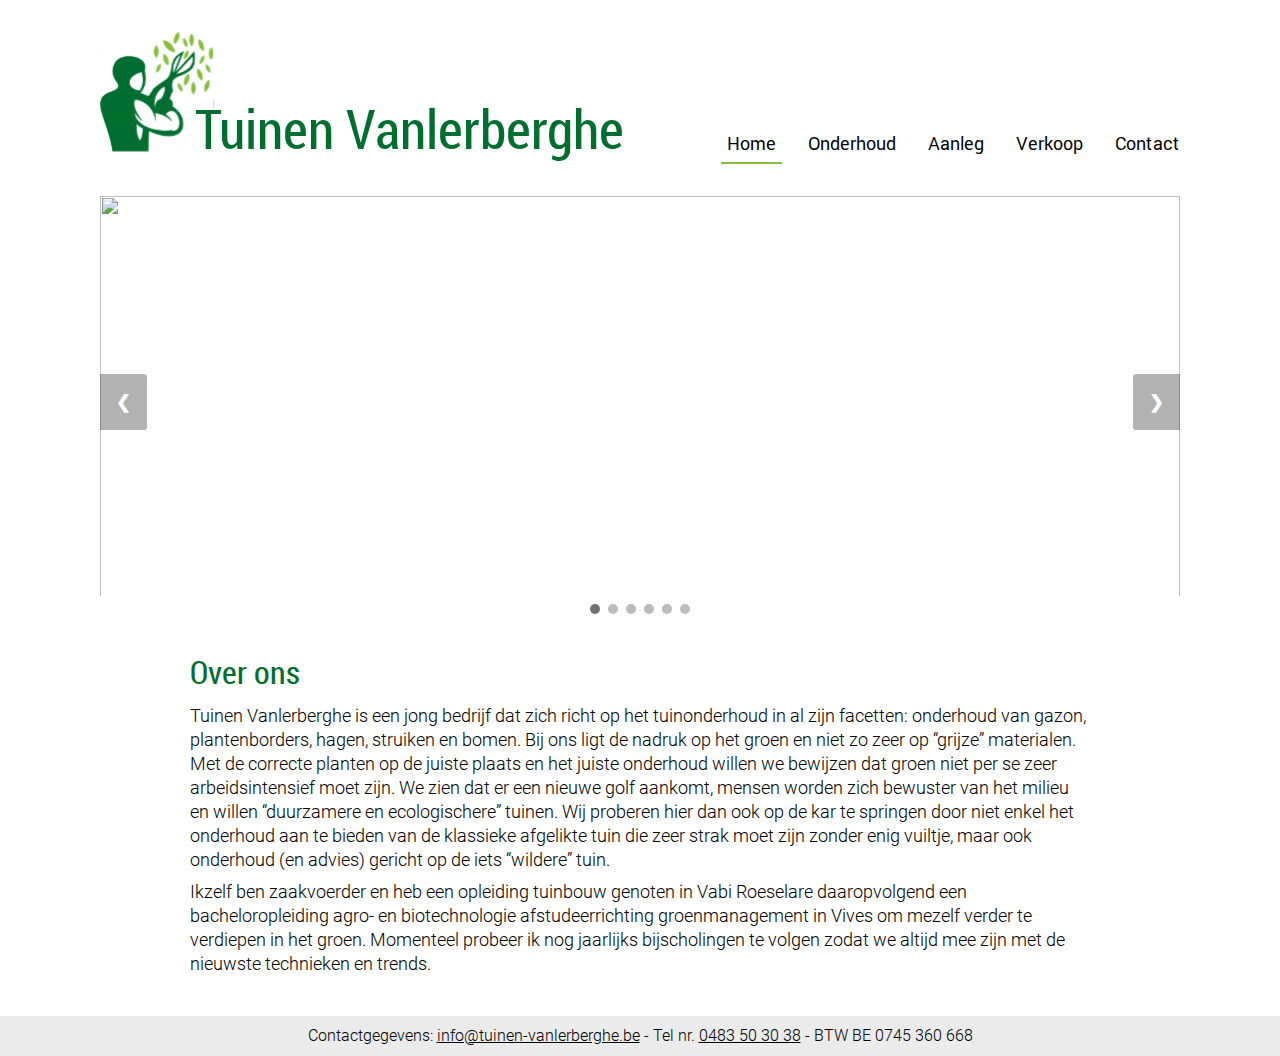
==== commit c0f156c9: "Changed footer" ====
--- a/index.html
+++ b/index.html
@@ -136,7 +136,7 @@
                 </div>
                 <footer class="o-row">
                     <div class="o-container">
-                        <div>Contactgegevens: Vanlerberghe Aram - <a href="mailto:info@tuinen-vanlerberghe.be">info@tuinen-vanlerberghe.be</a> - Tel nr. <a href="tel:+32483503038">0483 50 30 38</a> - BTW BE 0745 360 668</div>
+                        <div>Contactgegevens: <a href="mailto:info@tuinen-vanlerberghe.be">info@tuinen-vanlerberghe.be</a> - Tel nr. <a href="tel:+32483503038">0483 50 30 38</a> - BTW BE 0745 360 668</div>
                     </div>
                 </footer>
             </div>
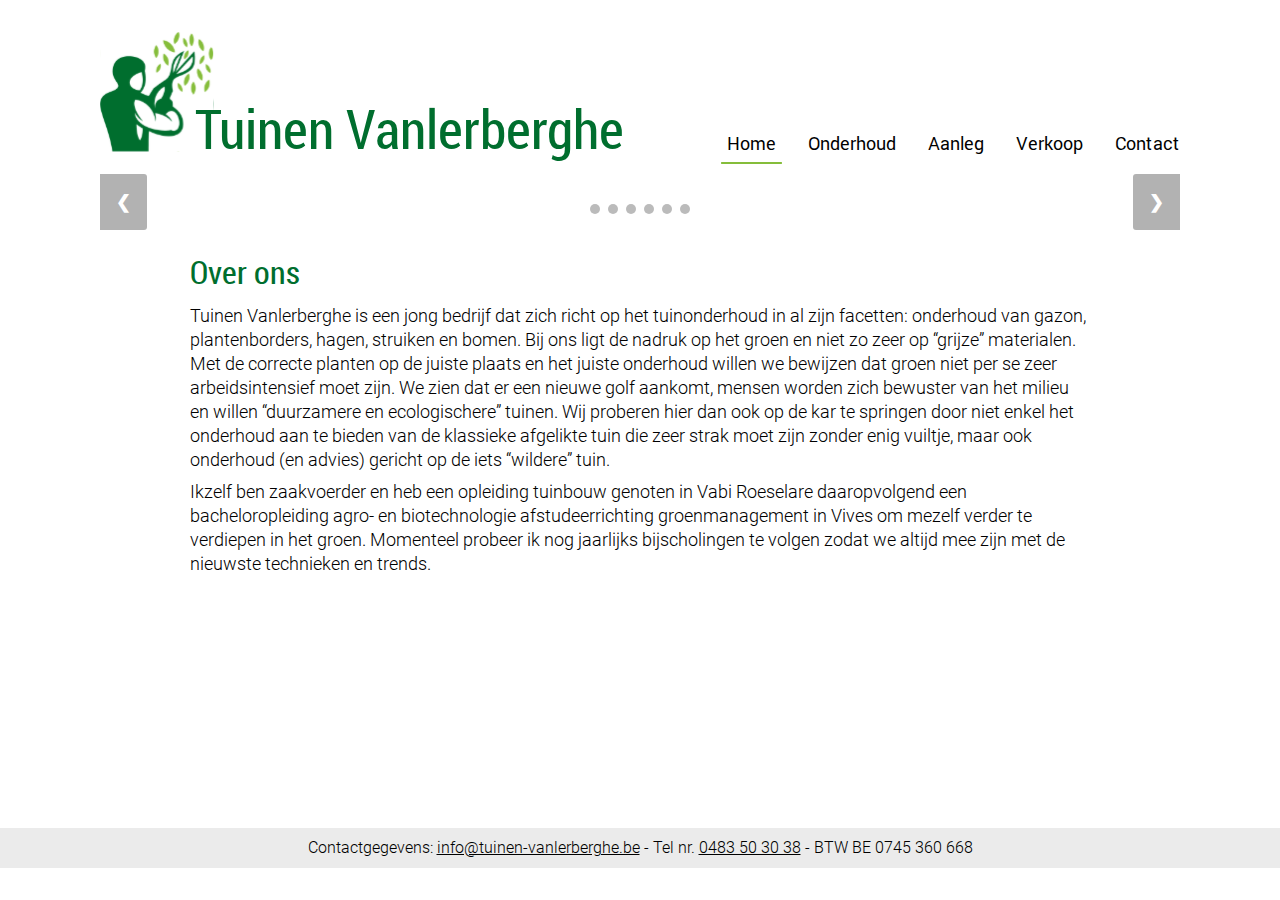
==== commit 91987dba: "Fixed mobile nav scroll issue" ====
--- a/index.html
+++ b/index.html
@@ -91,7 +91,7 @@
                                 </div>
                             
                                 <div class="c-slides">
-                                <img src="img/gras/Bloemenweide2.jpeg" class="c-slideshow-image">
+                                <img src="img/gras/Bloemenweide3.jpeg" class="c-slideshow-image">
                                 </div>
     
                                 <div class="c-slides">
@@ -103,7 +103,7 @@
                                 </div>
     
                                 <div class="c-slides">
-                                    <img src="img/gras/Bloemenweide4.jpg" class="c-slideshow-image">
+                                    <img src="img/gras/Bloemenweide5.jpg" class="c-slideshow-image">
                                 </div>
                             
                                 <!-- Next and previous buttons -->
@@ -140,10 +140,10 @@
                     </div>
                 </footer>
             </div>
-        <div class="c-mobile-nav">
-            <div class="c-mobile-nav__body">
-                <div class="o-row">
-                    <div class="o-container">
+            <div class="c-mobile-nav">
+                <div class="c-mobile-nav__body">
+                    <div class="o-row">
+                        <div class="o-container">
                             <div class="c-mobile-nav__header">
                                 <a href="index.html" style="text-decoration:none">
                                     <!-- <img src="https://vandeveldemelissa.github.io/TuinenVanlerberghe/img/icon/Tuinen-Vanlerberghe-Logo.svg" alt="Logo Tuinen Vanlerberghe"> -->
@@ -167,40 +167,36 @@
                                     </button>
                                 </div>
                             </div>
+                        </div>
                     </div>
-                </div>
-                <div class="o-row u-pt-md">
-                    <div class="o-container">
-                        <div class="c-mobile-nav__nav c-mobile-nav__nav--main">
-                            <nav class="c-nav">   
-                                <ul class="o-list c-nav__list">
-                                    <li class="c-nav__item"><a href="index.html" class="c-nav__link--mobile">Home</a></li>
-                                    <li class="c-nav__item">
-                                    <a href="onderhoud-van-tuinen.html" class="c-nav__link--mobile">Onderhoud</a>
-                                    <ul class="o-list c-nav__sublist">
-                                        <li class="c-nav__item"><a href="onderhoud-gazons.html" class="c-nav__link--mobile">Gazons</a></li>
-                                        <li class="c-nav__item"><a href="onderhoud-hagen.html" class="c-nav__link--mobile">Hagen</a></li>
-                                        <li class="c-nav__item"><a href="onderhoud-borders.html" class="c-nav__link--mobile">Borders</a></li>
-                                        <li class="c-nav__item"><a href="onderhoud-snoeien.html" class="c-nav__link--mobile">Snoeien</a></li>
-                                    </ul>
-                                    </li>
-                                    <li class="c-nav__item">
-                                        <a href="aanleg-van-tuinen.html" class="c-nav__link--mobile">Aanleg</a>
+                    <div class="o-row u-pt-md">
+                        <div class="o-container">
+                            <div class="c-mobile-nav__nav c-mobile-nav__nav--main">
+                                <nav class="c-nav">   
+                                    <ul class="o-list c-nav__list">
+                                        <li class="c-nav__item"><a href="index.html" class="c-nav__link--mobile">Home</a></li>
+                                        <li class="c-nav__item"><a href="onderhoud-van-tuinen.html" class="c-nav__link--mobile">Onderhoud</a></li>
+                                        <ul class="o-list c-nav__sublist">
+                                            <li class="c-nav__item"><a href="onderhoud-gazons.html" class="c-nav__link--mobile">Gazons</a></li>
+                                            <li class="c-nav__item"><a href="onderhoud-hagen.html" class="c-nav__link--mobile">Hagen</a></li>
+                                            <li class="c-nav__item"><a href="onderhoud-borders.html" class="c-nav__link--mobile">Borders</a></li>
+                                            <li class="c-nav__item"><a href="onderhoud-snoeien.html" class="c-nav__link--mobile">Snoeien</a></li>
+                                        </ul>
+                                        <li class="c-nav__item"><a href="aanleg-van-tuinen.html" class="c-nav__link--mobile">Aanleg</a></li>
                                         <ul class="o-list c-nav__sublist">
                                             <li class="c-nav__item"><a href="aanleg-aanplanten.html" class="c-nav__link--mobile">Aanplanten</a></li>
                                             <li class="c-nav__item"><a href="aanleg-terassen-opritten.html" class="c-nav__link--mobile">Terassen en opritten</a></li>
                                             <li class="c-nav__item"><a href="aanleg-afsluitingen.html" class="c-nav__link--mobile">Afsluitingen</a></li>
                                             <li class="c-nav__item"><a href="aanleg-verwijdering-beplanting.html" class="c-nav__link--mobile">Verwijdering van beplanting</a></li>
                                         </ul>
-                                    </li>
-                                    <li class="c-nav__item"><a href="verkoop-van-planten.html" class="c-nav__link--mobile">Verkoop</a></li>
-                                    <li class="c-nav__item"><a href="contacteer-ons.html" class="c-nav__link--mobile">Contact</a></li>
-                                </ul>
-                            </nav>
+                                        <li class="c-nav__item"><a href="verkoop-van-planten.html" class="c-nav__link--mobile">Verkoop</a></li>
+                                        <li class="c-nav__item"><a href="contacteer-ons.html" class="c-nav__link--mobile">Contact</a></li>
+                                    </ul>
+                                </nav>
+                            </div>
                         </div>
                     </div>
                 </div>
             </div>
-        </div>
     </body>
 </html>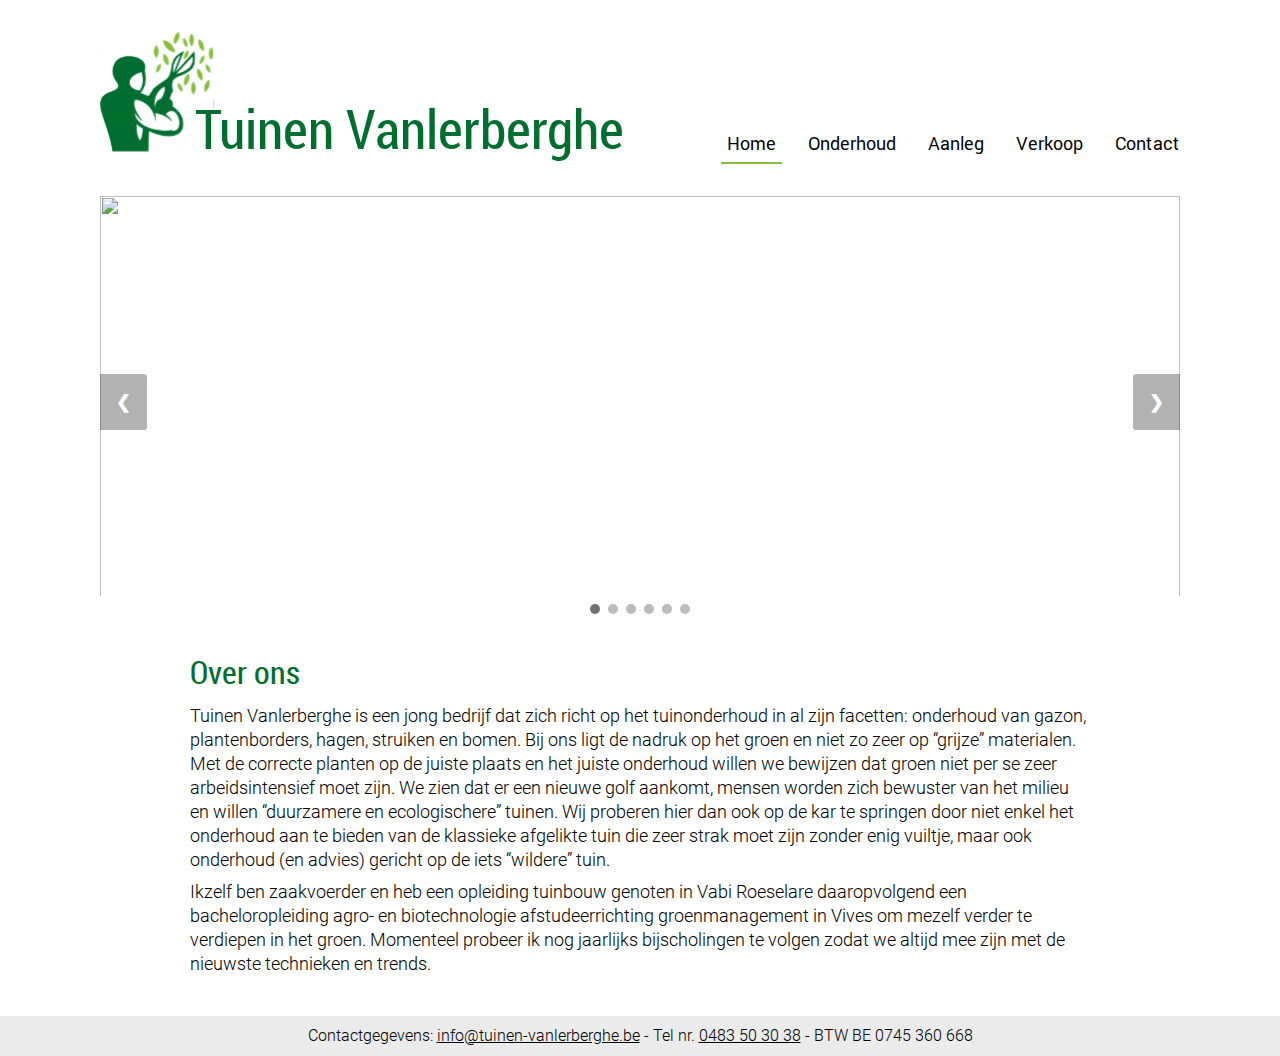
==== commit ef986967: "Fixed scroll nav mobile issue" ====
--- a/index.html
+++ b/index.html
@@ -14,133 +14,135 @@
         <script src="script/app.js"></script>
     </head>
     <body>
-            <div class="c-page">
-                <div class="c-page--main-content">
-                    <header class="o-row">
+            <main id="page">
+                <div class="c-page">
+                    <div class="c-page--main-content">
+                        <header class="o-row">
+                            <div class="o-container">
+                                <div class="c-header">
+                                    <div class="c-header__logo">
+                                        <a href="index.html" onfocus="hideDropdowns()" class="c-logo__link">
+                                            <!-- <img src="https://vandeveldemelissa.github.io/TuinenVanlerberghe/img/icon/Tuinen-Vanlerberghe-Logo.svg" alt="Logo Tuinen Vanlerberghe"> -->
+                                            <svg xmlns="http://www.w3.org/2000/svg" xmlns:xlink="http://www.w3.org/1999/xlink" width="582" height="145" viewBox="0 0 582 145" class="c-logo">
+                                                <defs>
+                                                  <pattern id="pattern" preserveAspectRatio="none" width="100%" height="100%" viewBox="0 0 366 386">
+                                                    <image width="366" height="386" xlink:href="[data-uri]"/>
+                                                  </pattern>
+                                                </defs>
+                                                <g id="Group_33" data-name="Group 33" transform="translate(-140 -55)">
+                                                  <rect id="tuinen-vlb-logo" width="125" height="132" transform="translate(140 55)" fill="url(#pattern)"/>
+                                                  <text id="Tuinen_Vanlerberghe" data-name="Tuinen Vanlerberghe" transform="translate(245 184)" fill="#006e2e" font-size="60" font-family="RobotoCondensed-Regular, Roboto Condensed"><tspan x="0" y="0">Tuinen Vanlerberghe</tspan></text>
+                                                </g>
+                                              </svg>
+                                        </a>
+                                    </div>
+                                    <div class="c-header__nav">
+                                        <nav>
+                                            <ul class="o-list c-nav__list u-mb-clear">
+                                                <li class="c-nav__item is-selected"><a href="index.html" class="c-nav__link" onfocus="hideDropdowns()">Home</a></li>
+                                                <li class="c-nav__item">
+                                                    <div class="c-dropdown">
+                                                        <a href="onderhoud-van-tuinen.html" class="c-dropdownbtn" onfocus="hideDropdowns();showDropdownOnderhoud()">Onderhoud</a>
+                                                        <div class="c-dropdown--content" id="onderhoud-dropdown">
+                                                            <a href="onderhoud-gazons.html" tabindex="0">Gazons</a>
+                                                            <a href="onderhoud-hagen.html" tabindex="0">Hagen</a>
+                                                            <a href="onderhoud-borders.html" tabindex="0">Borders</a>
+                                                            <a href="onderhoud-snoeien.html" tabindex="0">Snoeien</a>
+                                                        </div>
+                                                    </div>
+                                                </li>
+                                                <li class="c-nav__item">
+                                                    <div class="c-dropdown">
+                                                        <a href="aanleg-van-tuinen.html" class="c-dropdownbtn" onfocus="hideDropdowns();showDropdownAanleg()">Aanleg</a>
+                                                        <div class="c-dropdown--content" id="aanleg-dropdown">
+                                                            <a href="aanleg-aanplanten.html" tabindex="0">Aanplanten</a>
+                                                            <a href="aanleg-terassen-opritten.html" tabindex="0">Terassen en opritten</a>
+                                                            <a href="aanleg-afsluitingen.html" tabindex="0">Afsluitingen</a>
+                                                            <a href="aanleg-verwijdering-beplanting.html" tabindex="0">Verwijdering van beplanting</a>
+                                                        </div>
+                                                    </div>
+                                                </li>
+                                                <li class="c-nav__item"><a href="verkoop-van-planten.html" class="c-nav__link" onfocus="hideDropdowns()">Verkoop</a></li>
+                                                <li class="c-nav__item"><a href="contacteer-ons.html" class="c-nav__link" onfocus="hideDropdowns()">Contact</a></li>
+                                            </ul>
+                                        </nav>
+                                    </div>
+                                    <div class="c-header__mobile-nav-trigger">
+                                        <button class="o-button-reset c-nav-trigger js-toggle-nav" onclick="openMobileNav()">
+                                            <svg class="c-nav-trigger__svg" viewBox="0 0 24 24" xmlns="http://www.w3.org/2000/svg">
+                                                <path d="M3 18h18v-2H3v2zm0-5h18v-2H3v2zm0-7v2h18V6H3z"/>
+                                            </svg>
+                                        </button>
+                                    </div>
+                                </div>
+                            </div>
+                        </header>
+                        <section class="o-row">
+                            <div class="o-container">
+                                <!-- Slideshow container -->
+                                <div class="c-slideshow-container">
+            
+                                    <!-- Full-width images with number and caption text -->
+                                    <div class="c-slides">
+                                    <img src="img/border/border1.jpeg" class="c-slideshow-image">
+                                    </div>
+                                
+                                    <div class="c-slides">
+                                    <img src="img/gras/Gemaaid1.jpg" class="c-slideshow-image">
+                                    </div>
+                                
+                                    <div class="c-slides">
+                                    <img src="img/gras/Bloemenweide3.jpeg" class="c-slideshow-image">
+                                    </div>
+        
+                                    <div class="c-slides">
+                                        <img src="img/andere/Vlinder.jpg" class="c-slideshow-image">
+                                    </div>
+        
+                                    <div class="c-slides">
+                                        <img src="img/andere/Paddenstoelen.jpg" class="c-slideshow-image">
+                                    </div>
+        
+                                    <div class="c-slides">
+                                        <img src="img/gras/Bloemenweide5.jpg" class="c-slideshow-image">
+                                    </div>
+                                
+                                    <!-- Next and previous buttons -->
+                                    <a class="c-slide--prev" onclick="plusSlides(-1)">&#10094;</a>
+                                    <a class="c-slide--next" onclick="plusSlides(1)">&#10095;</a>
+                                </div>
+                                
+                                <!-- The dots/circles -->
+                                <div style="text-align:center">
+                                    <span class="c-slides--dot" onclick="currentSlide(1)"></span>
+                                    <span class="c-slides--dot" onclick="currentSlide(2)"></span>
+                                    <span class="c-slides--dot" onclick="currentSlide(3)"></span>
+                                    <span class="c-slides--dot" onclick="currentSlide(4)"></span>
+                                    <span class="c-slides--dot" onclick="currentSlide(5)"></span>
+                                    <span class="c-slides--dot" onclick="currentSlide(6)"></span>
+                                </div>
+                            </div>
+                        </section>
+                        <section class="o-row u-mb-lg">
+                            <div class="o-container-sm">
+                                <h1>Over ons</h1>
+                                <p>
+                                    Tuinen Vanlerberghe is een jong bedrijf dat zich richt op het tuinonderhoud in al zijn facetten: onderhoud van gazon, plantenborders, hagen, struiken en bomen. Bij ons ligt de nadruk op het groen en niet zo zeer op “grijze” materialen. Met de correcte planten op de juiste plaats en het juiste onderhoud willen we bewijzen dat groen niet per se zeer arbeidsintensief moet zijn. We zien dat er een nieuwe golf aankomt, mensen worden zich bewuster van het milieu en willen “duurzamere en ecologischere” tuinen. Wij proberen hier dan ook op de kar te springen door niet enkel het onderhoud aan te bieden van de klassieke afgelikte tuin die zeer strak moet zijn zonder enig vuiltje, maar ook onderhoud (en advies) gericht op de iets “wildere” tuin.
+                                </p>
+                                <p>
+                                    Ikzelf ben zaakvoerder en heb een opleiding tuinbouw genoten in Vabi Roeselare daaropvolgend een bacheloropleiding agro- en biotechnologie afstudeerrichting groenmanagement in Vives om mezelf verder te verdiepen in het groen. Momenteel probeer ik nog jaarlijks bijscholingen te volgen zodat we altijd mee zijn met de nieuwste technieken en trends.
+                                </p>
+                            </div>
+                        </section>
+                    </div>
+                    <footer class="o-row">
                         <div class="o-container">
-                            <div class="c-header">
-                                <div class="c-header__logo">
-                                    <a href="index.html" onfocus="hideDropdowns()" class="c-logo__link">
-                                        <!-- <img src="https://vandeveldemelissa.github.io/TuinenVanlerberghe/img/icon/Tuinen-Vanlerberghe-Logo.svg" alt="Logo Tuinen Vanlerberghe"> -->
-                                        <svg xmlns="http://www.w3.org/2000/svg" xmlns:xlink="http://www.w3.org/1999/xlink" width="582" height="145" viewBox="0 0 582 145" class="c-logo">
-                                            <defs>
-                                              <pattern id="pattern" preserveAspectRatio="none" width="100%" height="100%" viewBox="0 0 366 386">
-                                                <image width="366" height="386" xlink:href="[data-uri]"/>
-                                              </pattern>
-                                            </defs>
-                                            <g id="Group_33" data-name="Group 33" transform="translate(-140 -55)">
-                                              <rect id="tuinen-vlb-logo" width="125" height="132" transform="translate(140 55)" fill="url(#pattern)"/>
-                                              <text id="Tuinen_Vanlerberghe" data-name="Tuinen Vanlerberghe" transform="translate(245 184)" fill="#006e2e" font-size="60" font-family="RobotoCondensed-Regular, Roboto Condensed"><tspan x="0" y="0">Tuinen Vanlerberghe</tspan></text>
-                                            </g>
-                                          </svg>
-                                    </a>
-                                </div>
-                                <div class="c-header__nav">
-                                    <nav>
-                                        <ul class="o-list c-nav__list u-mb-clear">
-                                            <li class="c-nav__item is-selected"><a href="index.html" class="c-nav__link" onfocus="hideDropdowns()">Home</a></li>
-                                            <li class="c-nav__item">
-                                                <div class="c-dropdown">
-                                                    <a href="onderhoud-van-tuinen.html" class="c-dropdownbtn" onfocus="hideDropdowns();showDropdownOnderhoud()">Onderhoud</a>
-                                                    <div class="c-dropdown--content" id="onderhoud-dropdown">
-                                                        <a href="onderhoud-gazons.html" tabindex="0">Gazons</a>
-                                                        <a href="onderhoud-hagen.html" tabindex="0">Hagen</a>
-                                                        <a href="onderhoud-borders.html" tabindex="0">Borders</a>
-                                                        <a href="onderhoud-snoeien.html" tabindex="0">Snoeien</a>
-                                                    </div>
-                                                </div>
-                                            </li>
-                                            <li class="c-nav__item">
-                                                <div class="c-dropdown">
-                                                    <a href="aanleg-van-tuinen.html" class="c-dropdownbtn" onfocus="hideDropdowns();showDropdownAanleg()">Aanleg</a>
-                                                    <div class="c-dropdown--content" id="aanleg-dropdown">
-                                                        <a href="aanleg-aanplanten.html" tabindex="0">Aanplanten</a>
-                                                        <a href="aanleg-terassen-opritten.html" tabindex="0">Terassen en opritten</a>
-                                                        <a href="aanleg-afsluitingen.html" tabindex="0">Afsluitingen</a>
-                                                        <a href="aanleg-verwijdering-beplanting.html" tabindex="0">Verwijdering van beplanting</a>
-                                                    </div>
-                                                </div>
-                                            </li>
-                                            <li class="c-nav__item"><a href="verkoop-van-planten.html" class="c-nav__link" onfocus="hideDropdowns()">Verkoop</a></li>
-                                            <li class="c-nav__item"><a href="contacteer-ons.html" class="c-nav__link" onfocus="hideDropdowns()">Contact</a></li>
-                                        </ul>
-                                    </nav>
-                                </div>
-                                <div class="c-header__mobile-nav-trigger">
-                                    <button class="o-button-reset c-nav-trigger js-toggle-nav">
-                                        <svg class="c-nav-trigger__svg" viewBox="0 0 24 24" xmlns="http://www.w3.org/2000/svg">
-                                            <path d="M3 18h18v-2H3v2zm0-5h18v-2H3v2zm0-7v2h18V6H3z"/>
-                                        </svg>
-                                    </button>
-                                </div>
-                            </div>
+                            <div>Contactgegevens: <a href="mailto:info@tuinen-vanlerberghe.be">info@tuinen-vanlerberghe.be</a> - Tel nr. <a href="tel:+32483503038">0483 50 30 38</a> - BTW BE 0745 360 668</div>
                         </div>
-                    </header>
-                    <section class="o-row">
-                        <div class="o-container">
-                            <!-- Slideshow container -->
-                            <div class="c-slideshow-container">
-        
-                                <!-- Full-width images with number and caption text -->
-                                <div class="c-slides">
-                                <img src="img/border/border1.jpeg" class="c-slideshow-image">
-                                </div>
-                            
-                                <div class="c-slides">
-                                <img src="img/gras/Gemaaid1.jpg" class="c-slideshow-image">
-                                </div>
-                            
-                                <div class="c-slides">
-                                <img src="img/gras/Bloemenweide3.jpeg" class="c-slideshow-image">
-                                </div>
-    
-                                <div class="c-slides">
-                                    <img src="img/andere/Vlinder.jpg" class="c-slideshow-image">
-                                </div>
-    
-                                <div class="c-slides">
-                                    <img src="img/andere/Paddenstoelen.jpg" class="c-slideshow-image">
-                                </div>
-    
-                                <div class="c-slides">
-                                    <img src="img/gras/Bloemenweide5.jpg" class="c-slideshow-image">
-                                </div>
-                            
-                                <!-- Next and previous buttons -->
-                                <a class="c-slide--prev" onclick="plusSlides(-1)">&#10094;</a>
-                                <a class="c-slide--next" onclick="plusSlides(1)">&#10095;</a>
-                            </div>
-                            
-                            <!-- The dots/circles -->
-                            <div style="text-align:center">
-                                <span class="c-slides--dot" onclick="currentSlide(1)"></span>
-                                <span class="c-slides--dot" onclick="currentSlide(2)"></span>
-                                <span class="c-slides--dot" onclick="currentSlide(3)"></span>
-                                <span class="c-slides--dot" onclick="currentSlide(4)"></span>
-                                <span class="c-slides--dot" onclick="currentSlide(5)"></span>
-                                <span class="c-slides--dot" onclick="currentSlide(6)"></span>
-                            </div>
-                        </div>
-                    </section>
-                    <section class="o-row u-mb-lg">
-                        <div class="o-container-sm">
-                            <h1>Over ons</h1>
-                            <p>
-                                Tuinen Vanlerberghe is een jong bedrijf dat zich richt op het tuinonderhoud in al zijn facetten: onderhoud van gazon, plantenborders, hagen, struiken en bomen. Bij ons ligt de nadruk op het groen en niet zo zeer op “grijze” materialen. Met de correcte planten op de juiste plaats en het juiste onderhoud willen we bewijzen dat groen niet per se zeer arbeidsintensief moet zijn. We zien dat er een nieuwe golf aankomt, mensen worden zich bewuster van het milieu en willen “duurzamere en ecologischere” tuinen. Wij proberen hier dan ook op de kar te springen door niet enkel het onderhoud aan te bieden van de klassieke afgelikte tuin die zeer strak moet zijn zonder enig vuiltje, maar ook onderhoud (en advies) gericht op de iets “wildere” tuin.
-                            </p>
-                            <p>
-                                Ikzelf ben zaakvoerder en heb een opleiding tuinbouw genoten in Vabi Roeselare daaropvolgend een bacheloropleiding agro- en biotechnologie afstudeerrichting groenmanagement in Vives om mezelf verder te verdiepen in het groen. Momenteel probeer ik nog jaarlijks bijscholingen te volgen zodat we altijd mee zijn met de nieuwste technieken en trends.
-                            </p>
-                        </div>
-                    </section>
+                    </footer>
                 </div>
-                <footer class="o-row">
-                    <div class="o-container">
-                        <div>Contactgegevens: <a href="mailto:info@tuinen-vanlerberghe.be">info@tuinen-vanlerberghe.be</a> - Tel nr. <a href="tel:+32483503038">0483 50 30 38</a> - BTW BE 0745 360 668</div>
-                    </div>
-                </footer>
-            </div>
-            <div class="c-mobile-nav">
+            </main>
+            <aside class="c-mobile-nav">
                 <div class="c-mobile-nav__body">
                     <div class="o-row">
                         <div class="o-container">
@@ -160,7 +162,7 @@
                                       </svg>  
                                 </a>
                                 <div class="c-header__mobile-nav-trigger">
-                                    <button class="o-button-reset c-nav-trigger js-toggle-nav">
+                                    <button class="o-button-reset c-nav-trigger js-toggle-nav" onclick="closeMobileNav()">
                                         <svg class="c-nav-trigger__svg" viewBox="0 0 24 24" xmlns="http://www.w3.org/2000/svg">
                                             <path d="M19 6.41L17.59 5 12 10.59 6.41 5 5 6.41 10.59 12 5 17.59 6.41 19 12 13.41 17.59 19 19 17.59 13.41 12z"/>
                                         </svg>
@@ -197,6 +199,6 @@
                         </div>
                     </div>
                 </div>
-            </div>
+            </aside>
     </body>
 </html>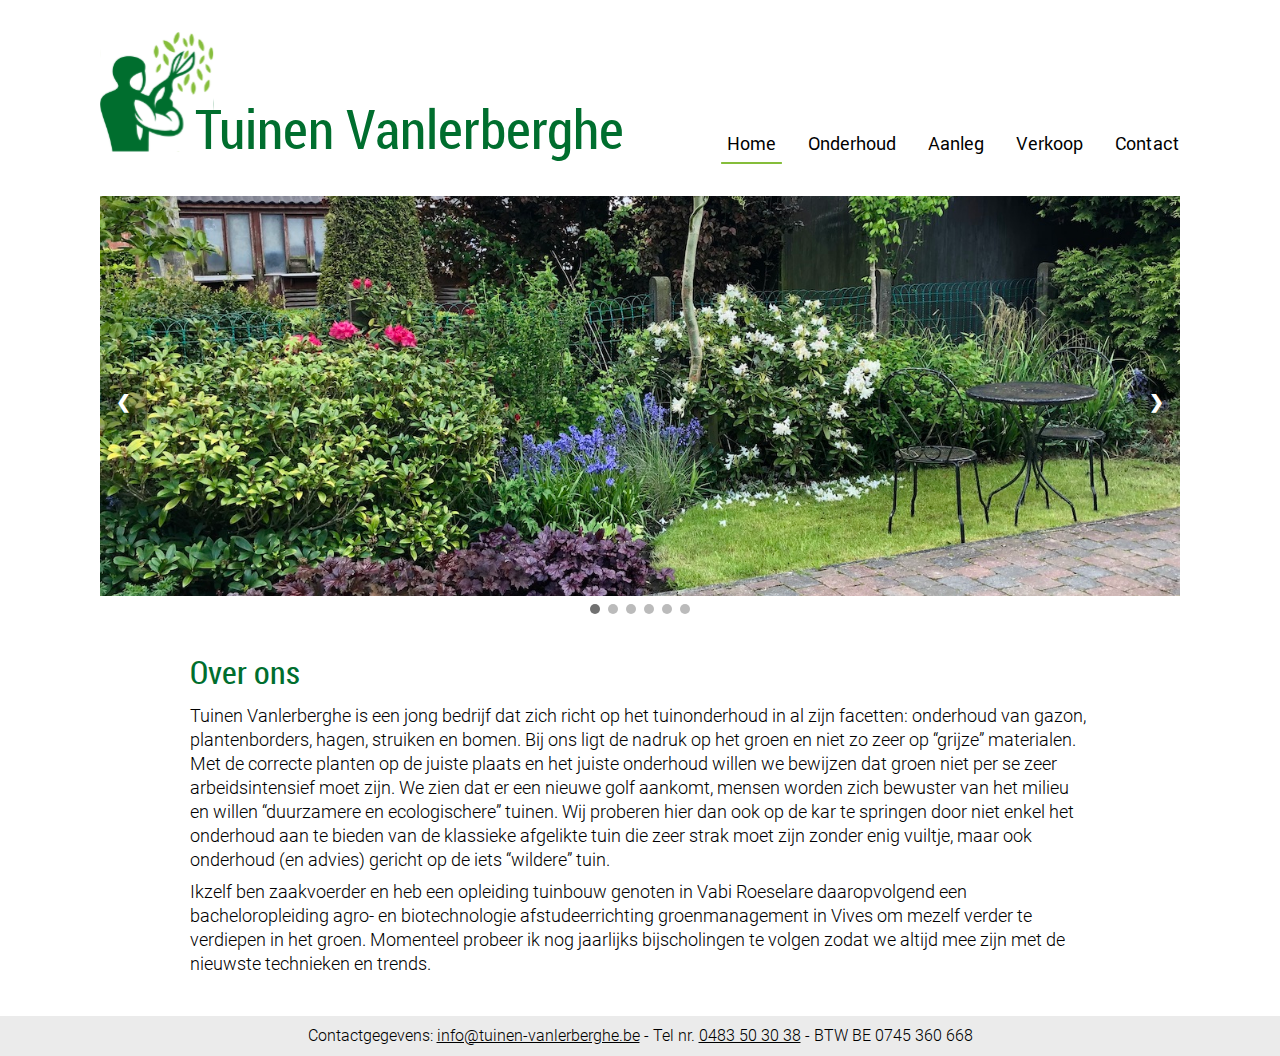
==== commit 679a3dd2: "Updated code to put website online" ====
--- a/index.html
+++ b/index.html
@@ -1,6 +1,13 @@
 <!DOCTYPE html>
 <html lang="nl">
     <head>
+        <!-- Google Tag Manager -->
+<script>(function(w,d,s,l,i){w[l]=w[l]||[];w[l].push({'gtm.start':
+    new Date().getTime(),event:'gtm.js'});var f=d.getElementsByTagName(s)[0],
+    j=d.createElement(s),dl=l!='dataLayer'?'&l='+l:'';j.async=true;j.src=
+    'https://www.googletagmanager.com/gtm.js?id='+i+dl;f.parentNode.insertBefore(j,f);
+    })(window,document,'script','dataLayer','GTM-WHNKJH6');</script>
+    <!-- End Google Tag Manager -->
         <meta charset="utf-8">
         <meta http-equiv="x-ua-compatible" content="ie=edge">
         <meta name="viewport" content="width=device-width, initial-scale=1.0">
@@ -12,8 +19,22 @@
         <link rel="stylesheet" href="css/normalize.css">
         <link rel="stylesheet" href="css/screen.css">
         <script src="script/app.js"></script>
+        <!-- Global site tag (gtag.js) - Google Analytics -->
+<script async src="https://www.googletagmanager.com/gtag/js?id=UA-219710149-1">
+</script>
+<script>
+  window.dataLayer = window.dataLayer || [];
+  function gtag(){dataLayer.push(arguments);}
+  gtag('js', new Date());
+
+  gtag('config', 'UA-219710149-1');
+</script>
     </head>
     <body>
+        <!-- Google Tag Manager (noscript) -->
+<noscript><iframe src="https://www.googletagmanager.com/ns.html?id=GTM-WHNKJH6"
+    height="0" width="0" style="display:none;visibility:hidden"></iframe></noscript>
+    <!-- End Google Tag Manager (noscript) -->
             <main id="page">
                 <div class="c-page">
                     <div class="c-page--main-content">
--- a/css/screen.css
+++ b/css/screen.css
@@ -71,6 +71,10 @@
   min-height: 100vh;
   display: flex;
   flex-direction: column;
+}
+
+html, body {
+  overscroll-behavior-y: none;
 }
 
 *,
@@ -279,6 +283,10 @@
   background-color: rgb(235, 235, 235);
 }
 
+main {
+  height: 100vh;
+}
+
 /*------------------------------------*\
   #OBJECTS
 \*------------------------------------*/
@@ -718,6 +726,7 @@
   overflow-y: auto;
   z-index: 3;
   height: 100vh;
+  padding-bottom: 65px;
 }
 
 .has-mobile-nav .c-mobile-nav {
@@ -765,8 +774,13 @@
   padding: 0;
 }
 
+/* .has-mobile-nav .c-page {
+  transform: translateX(25%);
+  transition: transform 0.5s ease;
+} */
+
 .has-mobile-nav .c-page {
-  transform: translateX(25%);
+  transform: translateX(100%);
   transition: transform 0.5s ease;
 }
 
@@ -1120,31 +1134,6 @@
   border: solid 8px white;
 }
 
-/* ------ */
-/* Style the button that is used to open and close the collapsible content */
-.c-collapsible {
-  color: black;
-  cursor: pointer;
-  border: none;
-  width: 100%;
-  text-align: right;
-  outline: none;
-}
-
-/* Add a background color to the button if it is clicked on (add the .active class with JS), and when you move the mouse over it (hover) */
-.collapsible-active,
-.c-collapsible:hover {
-  background-color: #ccc;
-}
-
-/* Style the collapsible content. Note: hidden by default */
-.c-collapsible--content {
-  padding: 0 18px;
-  display: none;
-  overflow: hidden;
-  background-color: #f1f1f1;
-}
-
 /*------------------------------------*\
   #UTILITIES
 \*------------------------------------*/
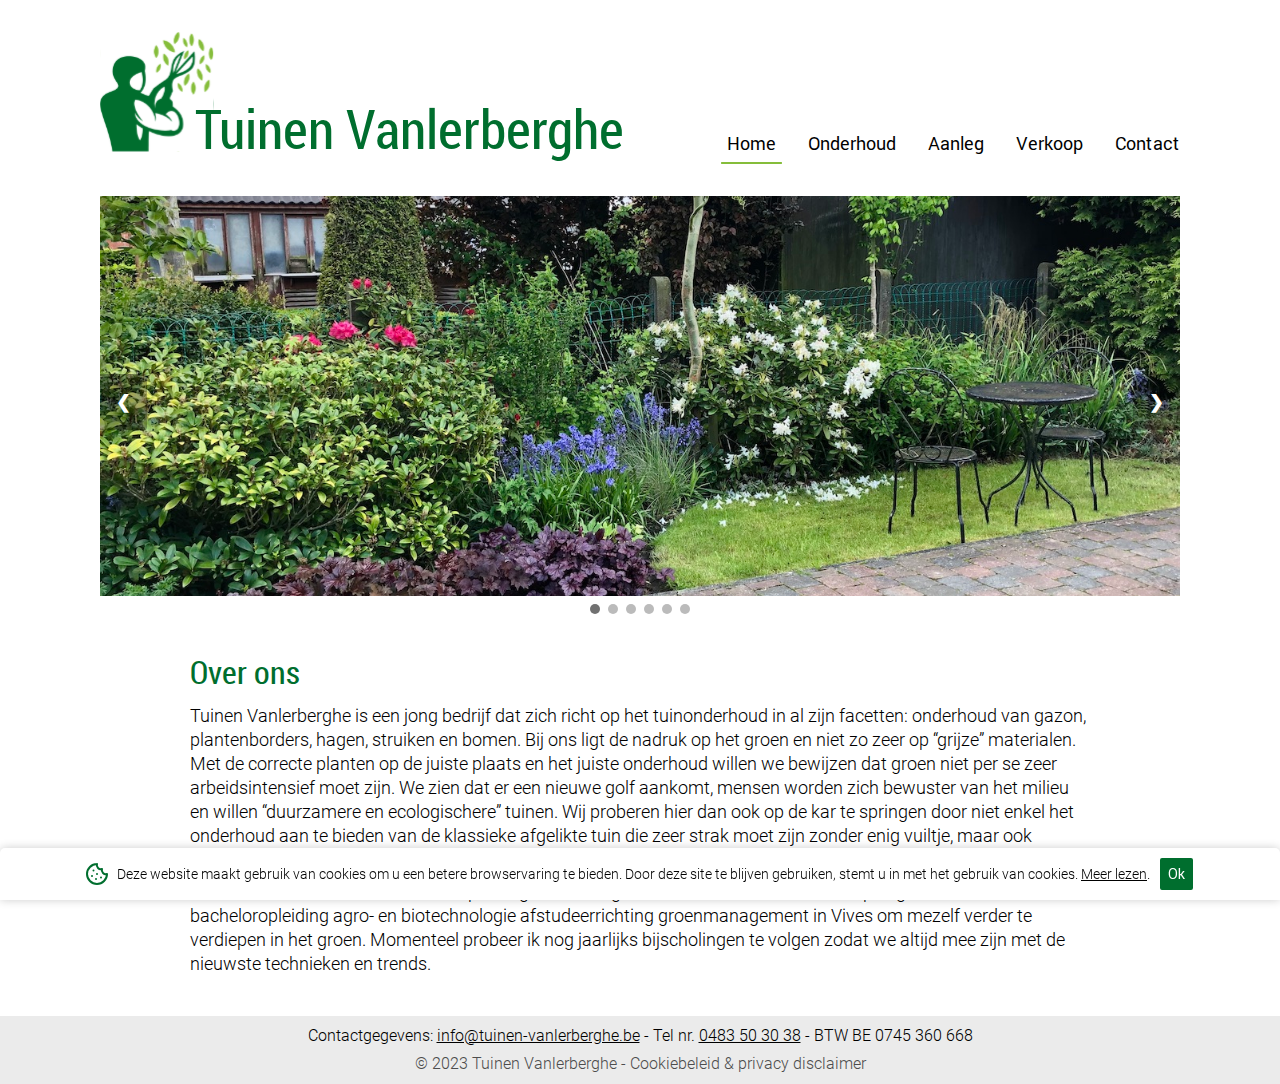
==== commit 56baeb9a: "Updated site with pics, cookies & privacy" ====
--- a/index.html
+++ b/index.html
@@ -1,225 +1,504 @@
 <!DOCTYPE html>
 <html lang="nl">
-    <head>
-        <!-- Google Tag Manager -->
-<script>(function(w,d,s,l,i){w[l]=w[l]||[];w[l].push({'gtm.start':
-    new Date().getTime(),event:'gtm.js'});var f=d.getElementsByTagName(s)[0],
-    j=d.createElement(s),dl=l!='dataLayer'?'&l='+l:'';j.async=true;j.src=
-    'https://www.googletagmanager.com/gtm.js?id='+i+dl;f.parentNode.insertBefore(j,f);
-    })(window,document,'script','dataLayer','GTM-WHNKJH6');</script>
+  <head>
+    <!-- Google Tag Manager -->
+    <script>
+      (function (w, d, s, l, i) {
+        w[l] = w[l] || [];
+        w[l].push({ 'gtm.start': new Date().getTime(), event: 'gtm.js' });
+        var f = d.getElementsByTagName(s)[0],
+          j = d.createElement(s),
+          dl = l != 'dataLayer' ? '&l=' + l : '';
+        j.async = true;
+        j.src = 'https://www.googletagmanager.com/gtm.js?id=' + i + dl;
+        f.parentNode.insertBefore(j, f);
+      })(window, document, 'script', 'dataLayer', 'GTM-WHNKJH6');
+    </script>
     <!-- End Google Tag Manager -->
-        <meta charset="utf-8">
-        <meta http-equiv="x-ua-compatible" content="ie=edge">
-        <meta name="viewport" content="width=device-width, initial-scale=1.0">
-        <meta name="description" content="Tuinen Vanlerberghe is een jong bedrijf dat zich richt op het tuinonderhoud in al zijn facetten: onderhoud van gazon, plantenborders, hagen, struiken en bomen. En aanleg van tuinen waaronder aanplanten, afsluitingen, terassen, opritten, verwijderen van beplanting...">
-        <meta name="theme-color" content="#006e2e">
-        <title>Tuinen Vanlerberghe</title>
-        <link rel="icon" href="img/icon/tuinen-vlb-logo.svg">
-        <link rel="apple-touch-icon" href="img/icon/tuinen-vlb-logo.png">
-        <link rel="stylesheet" href="css/normalize.css">
-        <link rel="stylesheet" href="css/screen.css">
-        <script src="script/app.js"></script>
-        <!-- Global site tag (gtag.js) - Google Analytics -->
-<script async src="https://www.googletagmanager.com/gtag/js?id=UA-219710149-1">
-</script>
-<script>
-  window.dataLayer = window.dataLayer || [];
-  function gtag(){dataLayer.push(arguments);}
-  gtag('js', new Date());
-
-  gtag('config', 'UA-219710149-1');
-</script>
-    </head>
-    <body>
-        <!-- Google Tag Manager (noscript) -->
-<noscript><iframe src="https://www.googletagmanager.com/ns.html?id=GTM-WHNKJH6"
-    height="0" width="0" style="display:none;visibility:hidden"></iframe></noscript>
-    <!-- End Google Tag Manager (noscript) -->
-            <main id="page">
-                <div class="c-page">
-                    <div class="c-page--main-content">
-                        <header class="o-row">
-                            <div class="o-container">
-                                <div class="c-header">
-                                    <div class="c-header__logo">
-                                        <a href="index.html" onfocus="hideDropdowns()" class="c-logo__link">
-                                            <!-- <img src="https://vandeveldemelissa.github.io/TuinenVanlerberghe/img/icon/Tuinen-Vanlerberghe-Logo.svg" alt="Logo Tuinen Vanlerberghe"> -->
-                                            <svg xmlns="http://www.w3.org/2000/svg" xmlns:xlink="http://www.w3.org/1999/xlink" width="582" height="145" viewBox="0 0 582 145" class="c-logo">
-                                                <defs>
-                                                  <pattern id="pattern" preserveAspectRatio="none" width="100%" height="100%" viewBox="0 0 366 386">
-                                                    <image width="366" height="386" xlink:href="[data-uri]"/>
-                                                  </pattern>
-                                                </defs>
-                                                <g id="Group_33" data-name="Group 33" transform="translate(-140 -55)">
-                                                  <rect id="tuinen-vlb-logo" width="125" height="132" transform="translate(140 55)" fill="url(#pattern)"/>
-                                                  <text id="Tuinen_Vanlerberghe" data-name="Tuinen Vanlerberghe" transform="translate(245 184)" fill="#006e2e" font-size="60" font-family="RobotoCondensed-Regular, Roboto Condensed"><tspan x="0" y="0">Tuinen Vanlerberghe</tspan></text>
-                                                </g>
-                                              </svg>
-                                        </a>
-                                    </div>
-                                    <div class="c-header__nav">
-                                        <nav>
-                                            <ul class="o-list c-nav__list u-mb-clear">
-                                                <li class="c-nav__item is-selected"><a href="index.html" class="c-nav__link" onfocus="hideDropdowns()">Home</a></li>
-                                                <li class="c-nav__item">
-                                                    <div class="c-dropdown">
-                                                        <a href="onderhoud-van-tuinen.html" class="c-dropdownbtn" onfocus="hideDropdowns();showDropdownOnderhoud()">Onderhoud</a>
-                                                        <div class="c-dropdown--content" id="onderhoud-dropdown">
-                                                            <a href="onderhoud-gazons.html" tabindex="0">Gazons</a>
-                                                            <a href="onderhoud-hagen.html" tabindex="0">Hagen</a>
-                                                            <a href="onderhoud-borders.html" tabindex="0">Borders</a>
-                                                            <a href="onderhoud-snoeien.html" tabindex="0">Snoeien</a>
-                                                        </div>
-                                                    </div>
-                                                </li>
-                                                <li class="c-nav__item">
-                                                    <div class="c-dropdown">
-                                                        <a href="aanleg-van-tuinen.html" class="c-dropdownbtn" onfocus="hideDropdowns();showDropdownAanleg()">Aanleg</a>
-                                                        <div class="c-dropdown--content" id="aanleg-dropdown">
-                                                            <a href="aanleg-aanplanten.html" tabindex="0">Aanplanten</a>
-                                                            <a href="aanleg-terassen-opritten.html" tabindex="0">Terassen en opritten</a>
-                                                            <a href="aanleg-afsluitingen.html" tabindex="0">Afsluitingen</a>
-                                                            <a href="aanleg-verwijdering-beplanting.html" tabindex="0">Verwijdering van beplanting</a>
-                                                        </div>
-                                                    </div>
-                                                </li>
-                                                <li class="c-nav__item"><a href="verkoop-van-planten.html" class="c-nav__link" onfocus="hideDropdowns()">Verkoop</a></li>
-                                                <li class="c-nav__item"><a href="contacteer-ons.html" class="c-nav__link" onfocus="hideDropdowns()">Contact</a></li>
-                                            </ul>
-                                        </nav>
-                                    </div>
-                                    <div class="c-header__mobile-nav-trigger">
-                                        <button class="o-button-reset c-nav-trigger js-toggle-nav" onclick="openMobileNav()">
-                                            <svg class="c-nav-trigger__svg" viewBox="0 0 24 24" xmlns="http://www.w3.org/2000/svg">
-                                                <path d="M3 18h18v-2H3v2zm0-5h18v-2H3v2zm0-7v2h18V6H3z"/>
-                                            </svg>
-                                        </button>
-                                    </div>
-                                </div>
-                            </div>
-                        </header>
-                        <section class="o-row">
-                            <div class="o-container">
-                                <!-- Slideshow container -->
-                                <div class="c-slideshow-container">
-            
-                                    <!-- Full-width images with number and caption text -->
-                                    <div class="c-slides">
-                                    <img src="img/border/border1.jpeg" class="c-slideshow-image">
-                                    </div>
-                                
-                                    <div class="c-slides">
-                                    <img src="img/gras/Gemaaid1.jpg" class="c-slideshow-image">
-                                    </div>
-                                
-                                    <div class="c-slides">
-                                    <img src="img/gras/Bloemenweide3.jpeg" class="c-slideshow-image">
-                                    </div>
-        
-                                    <div class="c-slides">
-                                        <img src="img/andere/Vlinder.jpg" class="c-slideshow-image">
-                                    </div>
-        
-                                    <div class="c-slides">
-                                        <img src="img/andere/Paddenstoelen.jpg" class="c-slideshow-image">
-                                    </div>
-        
-                                    <div class="c-slides">
-                                        <img src="img/gras/Bloemenweide5.jpg" class="c-slideshow-image">
-                                    </div>
-                                
-                                    <!-- Next and previous buttons -->
-                                    <a class="c-slide--prev" onclick="plusSlides(-1)">&#10094;</a>
-                                    <a class="c-slide--next" onclick="plusSlides(1)">&#10095;</a>
-                                </div>
-                                
-                                <!-- The dots/circles -->
-                                <div style="text-align:center">
-                                    <span class="c-slides--dot" onclick="currentSlide(1)"></span>
-                                    <span class="c-slides--dot" onclick="currentSlide(2)"></span>
-                                    <span class="c-slides--dot" onclick="currentSlide(3)"></span>
-                                    <span class="c-slides--dot" onclick="currentSlide(4)"></span>
-                                    <span class="c-slides--dot" onclick="currentSlide(5)"></span>
-                                    <span class="c-slides--dot" onclick="currentSlide(6)"></span>
-                                </div>
-                            </div>
-                        </section>
-                        <section class="o-row u-mb-lg">
-                            <div class="o-container-sm">
-                                <h1>Over ons</h1>
-                                <p>
-                                    Tuinen Vanlerberghe is een jong bedrijf dat zich richt op het tuinonderhoud in al zijn facetten: onderhoud van gazon, plantenborders, hagen, struiken en bomen. Bij ons ligt de nadruk op het groen en niet zo zeer op “grijze” materialen. Met de correcte planten op de juiste plaats en het juiste onderhoud willen we bewijzen dat groen niet per se zeer arbeidsintensief moet zijn. We zien dat er een nieuwe golf aankomt, mensen worden zich bewuster van het milieu en willen “duurzamere en ecologischere” tuinen. Wij proberen hier dan ook op de kar te springen door niet enkel het onderhoud aan te bieden van de klassieke afgelikte tuin die zeer strak moet zijn zonder enig vuiltje, maar ook onderhoud (en advies) gericht op de iets “wildere” tuin.
-                                </p>
-                                <p>
-                                    Ikzelf ben zaakvoerder en heb een opleiding tuinbouw genoten in Vabi Roeselare daaropvolgend een bacheloropleiding agro- en biotechnologie afstudeerrichting groenmanagement in Vives om mezelf verder te verdiepen in het groen. Momenteel probeer ik nog jaarlijks bijscholingen te volgen zodat we altijd mee zijn met de nieuwste technieken en trends.
-                                </p>
-                            </div>
-                        </section>
-                    </div>
-                    <footer class="o-row">
-                        <div class="o-container">
-                            <div>Contactgegevens: <a href="mailto:info@tuinen-vanlerberghe.be">info@tuinen-vanlerberghe.be</a> - Tel nr. <a href="tel:+32483503038">0483 50 30 38</a> - BTW BE 0745 360 668</div>
+    <meta charset="utf-8" />
+    <meta http-equiv="x-ua-compatible" content="ie=edge" />
+    <meta name="viewport" content="width=device-width, initial-scale=1.0" />
+    <meta
+      name="description"
+      content="Tuinen Vanlerberghe is een jong bedrijf dat zich richt op het tuinonderhoud in al zijn facetten: onderhoud van gazon, plantenborders, hagen, struiken en bomen. En aanleg van tuinen waaronder aanplanten, afsluitingen, terassen, opritten, verwijderen van beplanting..."
+    />
+    <meta name="theme-color" content="#006e2e" />
+    <title>Tuinen Vanlerberghe</title>
+    <link rel="icon" href="img/icon/tuinen-vlb-logo.svg" />
+    <link rel="apple-touch-icon" href="img/icon/tuinen-vlb-logo.png" />
+    <link rel="stylesheet" href="css/normalize.css" />
+    <link rel="stylesheet" href="css/screen.css" />
+    <script src="script/app.js"></script>
+    <script src="script/cookies.js"></script>
+    <!-- Global site tag (gtag.js) - Google Analytics -->
+    <script
+      async
+      src="https://www.googletagmanager.com/gtag/js?id=UA-219710149-1"
+    ></script>
+    <script>
+      window.dataLayer = window.dataLayer || [];
+      function gtag() {
+        dataLayer.push(arguments);
+      }
+      gtag('js', new Date());
+
+      gtag('config', 'UA-219710149-1');
+    </script>
+  </head>
+  <body class="js-index">
+    <div id="cookie-popup" class="c-cookie-popup">
+      <svg class="c-cookie-popup--logo" xmlns="http://www.w3.org/2000/svg" width="24" height="24" viewBox="0 0 24 24" fill="none" stroke="currentColor" stroke-width="2" stroke-linecap="round" stroke-linejoin="round" class="lucide lucide-cookie"><path d="M12 2a10 10 0 1 0 10 10 4 4 0 0 1-5-5 4 4 0 0 1-5-5"/><path d="M8.5 8.5v.01"/><path d="M16 15.5v.01"/><path d="M12 12v.01"/><path d="M11 17v.01"/><path d="M7 14v.01"/></svg>
+      <p class="c-cookie-popup--text">Deze website maakt gebruik van cookies om u een betere browservaring te bieden. Door deze site te blijven gebruiken, stemt u in met het gebruik van cookies. <a href="cookiebeleid-en-privacydisclaimer.html#cookies">Meer lezen</a>.</p>
+      <button id="cookie-accept" class="c-cookie-popup--button">Ok</button>
+    </div>
+    <main id="page">
+      <div class="c-page">
+        <div class="c-page--main-content">
+          <header class="o-row">
+            <div class="o-container">
+              <div class="c-header">
+                <div class="c-header__logo">
+                  <a
+                    href="index.html"
+                    onfocus="hideDropdowns()"
+                    class="c-logo__link"
+                  >
+                    <!-- <img src="https://vandeveldemelissa.github.io/TuinenVanlerberghe/img/icon/Tuinen-Vanlerberghe-Logo.svg" alt="Logo Tuinen Vanlerberghe"> -->
+                    <svg
+                      xmlns="http://www.w3.org/2000/svg"
+                      xmlns:xlink="http://www.w3.org/1999/xlink"
+                      width="582"
+                      height="145"
+                      viewBox="0 0 582 145"
+                      class="c-logo"
+                    >
+                      <defs>
+                        <pattern
+                          id="pattern"
+                          preserveAspectRatio="none"
+                          width="100%"
+                          height="100%"
+                          viewBox="0 0 366 386"
+                        >
+                          <image
+                            width="366"
+                            height="386"
+                            xlink:href="[data-uri]"
+                          />
+                        </pattern>
+                      </defs>
+                      <g
+                        id="Group_33"
+                        data-name="Group 33"
+                        transform="translate(-140 -55)"
+                      >
+                        <rect
+                          id="tuinen-vlb-logo"
+                          width="125"
+                          height="132"
+                          transform="translate(140 55)"
+                          fill="url(#pattern)"
+                        />
+                        <text
+                          id="Tuinen_Vanlerberghe"
+                          data-name="Tuinen Vanlerberghe"
+                          transform="translate(245 184)"
+                          fill="#006e2e"
+                          font-size="60"
+                          font-family="RobotoCondensed-Regular, Roboto Condensed"
+                        >
+                          <tspan x="0" y="0">Tuinen Vanlerberghe</tspan>
+                        </text>
+                      </g>
+                    </svg>
+                  </a>
+                </div>
+                <div class="c-header__nav">
+                  <nav>
+                    <ul class="o-list c-nav__list u-mb-clear">
+                      <li class="c-nav__item is-selected">
+                        <a
+                          href="index.html"
+                          class="c-nav__link"
+                          onfocus="hideDropdowns()"
+                          >Home</a
+                        >
+                      </li>
+                      <li class="c-nav__item">
+                        <div class="c-dropdown">
+                          <a
+                            href="onderhoud-van-tuinen.html"
+                            class="c-dropdownbtn"
+                            onfocus="hideDropdowns();showDropdownOnderhoud()"
+                            >Onderhoud</a
+                          >
+                          <div
+                            class="c-dropdown--content"
+                            id="onderhoud-dropdown"
+                          >
+                            <a href="onderhoud-gazons.html" tabindex="0"
+                              >Gazons</a
+                            >
+                            <a href="onderhoud-hagen.html" tabindex="0"
+                              >Hagen</a
+                            >
+                            <a href="onderhoud-borders.html" tabindex="0"
+                              >Borders</a
+                            >
+                            <a href="onderhoud-snoeien.html" tabindex="0"
+                              >Snoeien</a
+                            >
+                          </div>
                         </div>
-                    </footer>
-                </div>
-            </main>
-            <aside class="c-mobile-nav">
-                <div class="c-mobile-nav__body">
-                    <div class="o-row">
-                        <div class="o-container">
-                            <div class="c-mobile-nav__header">
-                                <a href="index.html" style="text-decoration:none">
-                                    <!-- <img src="https://vandeveldemelissa.github.io/TuinenVanlerberghe/img/icon/Tuinen-Vanlerberghe-Logo.svg" alt="Logo Tuinen Vanlerberghe"> -->
-                                    <svg xmlns="http://www.w3.org/2000/svg" xmlns:xlink="http://www.w3.org/1999/xlink" width="582" height="145" viewBox="0 0 582 145" class="c-logo">
-                                        <defs>
-                                          <pattern id="pattern" preserveAspectRatio="none" width="100%" height="100%" viewBox="0 0 366 386">
-                                            <image width="366" height="386" xlink:href="[data-uri]"/>
-                                          </pattern>
-                                        </defs>
-                                        <g id="Group_33" data-name="Group 33" transform="translate(-140 -55)">
-                                          <rect id="tuinen-vlb-logo" width="125" height="132" transform="translate(140 55)" fill="url(#pattern)"/>
-                                          <text id="Tuinen_Vanlerberghe" data-name="Tuinen Vanlerberghe" transform="translate(245 184)" fill="#006e2e" font-size="60" font-family="RobotoCondensed-Regular, Roboto Condensed"><tspan x="0" y="0">Tuinen Vanlerberghe</tspan></text>
-                                        </g>
-                                      </svg>  
-                                </a>
-                                <div class="c-header__mobile-nav-trigger">
-                                    <button class="o-button-reset c-nav-trigger js-toggle-nav" onclick="closeMobileNav()">
-                                        <svg class="c-nav-trigger__svg" viewBox="0 0 24 24" xmlns="http://www.w3.org/2000/svg">
-                                            <path d="M19 6.41L17.59 5 12 10.59 6.41 5 5 6.41 10.59 12 5 17.59 6.41 19 12 13.41 17.59 19 19 17.59 13.41 12z"/>
-                                        </svg>
-                                    </button>
-                                </div>
-                            </div>
+                      </li>
+                      <li class="c-nav__item">
+                        <div class="c-dropdown">
+                          <a
+                            href="aanleg-van-tuinen.html"
+                            class="c-dropdownbtn"
+                            onfocus="hideDropdowns();showDropdownAanleg()"
+                            >Aanleg</a
+                          >
+                          <div class="c-dropdown--content" id="aanleg-dropdown">
+                            <a href="aanleg-aanplanten.html" tabindex="0"
+                              >Aanplanten</a
+                            >
+                            <a href="aanleg-terassen-opritten.html" tabindex="0"
+                              >Terassen en opritten</a
+                            >
+                            <a href="aanleg-afsluitingen.html" tabindex="0"
+                              >Afsluitingen</a
+                            >
+                            <a
+                              href="aanleg-verwijdering-beplanting.html"
+                              tabindex="0"
+                              >Verwijdering van beplanting</a
+                            >
+                          </div>
                         </div>
-                    </div>
-                    <div class="o-row u-pt-md">
-                        <div class="o-container">
-                            <div class="c-mobile-nav__nav c-mobile-nav__nav--main">
-                                <nav class="c-nav">   
-                                    <ul class="o-list c-nav__list">
-                                        <li class="c-nav__item"><a href="index.html" class="c-nav__link--mobile">Home</a></li>
-                                        <li class="c-nav__item"><a href="onderhoud-van-tuinen.html" class="c-nav__link--mobile">Onderhoud</a></li>
-                                        <ul class="o-list c-nav__sublist">
-                                            <li class="c-nav__item"><a href="onderhoud-gazons.html" class="c-nav__link--mobile">Gazons</a></li>
-                                            <li class="c-nav__item"><a href="onderhoud-hagen.html" class="c-nav__link--mobile">Hagen</a></li>
-                                            <li class="c-nav__item"><a href="onderhoud-borders.html" class="c-nav__link--mobile">Borders</a></li>
-                                            <li class="c-nav__item"><a href="onderhoud-snoeien.html" class="c-nav__link--mobile">Snoeien</a></li>
-                                        </ul>
-                                        <li class="c-nav__item"><a href="aanleg-van-tuinen.html" class="c-nav__link--mobile">Aanleg</a></li>
-                                        <ul class="o-list c-nav__sublist">
-                                            <li class="c-nav__item"><a href="aanleg-aanplanten.html" class="c-nav__link--mobile">Aanplanten</a></li>
-                                            <li class="c-nav__item"><a href="aanleg-terassen-opritten.html" class="c-nav__link--mobile">Terassen en opritten</a></li>
-                                            <li class="c-nav__item"><a href="aanleg-afsluitingen.html" class="c-nav__link--mobile">Afsluitingen</a></li>
-                                            <li class="c-nav__item"><a href="aanleg-verwijdering-beplanting.html" class="c-nav__link--mobile">Verwijdering van beplanting</a></li>
-                                        </ul>
-                                        <li class="c-nav__item"><a href="verkoop-van-planten.html" class="c-nav__link--mobile">Verkoop</a></li>
-                                        <li class="c-nav__item"><a href="contacteer-ons.html" class="c-nav__link--mobile">Contact</a></li>
-                                    </ul>
-                                </nav>
-                            </div>
-                        </div>
-                    </div>
-                </div>
-            </aside>
-    </body>
-</html>+                      </li>
+                      <li class="c-nav__item">
+                        <a
+                          href="verkoop-van-planten.html"
+                          class="c-nav__link"
+                          onfocus="hideDropdowns()"
+                          >Verkoop</a
+                        >
+                      </li>
+                      <li class="c-nav__item">
+                        <a
+                          href="contacteer-ons.html"
+                          class="c-nav__link"
+                          onfocus="hideDropdowns()"
+                          >Contact</a
+                        >
+                      </li>
+                    </ul>
+                  </nav>
+                </div>
+                <div class="c-header__mobile-nav-trigger">
+                  <button
+                    class="o-button-reset c-nav-trigger js-toggle-nav"
+                    onclick="openMobileNav()"
+                  >
+                    <svg
+                      class="c-nav-trigger__svg"
+                      viewBox="0 0 24 24"
+                      xmlns="http://www.w3.org/2000/svg"
+                    >
+                      <path d="M3 18h18v-2H3v2zm0-5h18v-2H3v2zm0-7v2h18V6H3z" />
+                    </svg>
+                  </button>
+                </div>
+              </div>
+            </div>
+          </header>
+          <section class="o-row">
+            <div class="o-container">
+              <!-- Slideshow container -->
+              <div class="c-slideshow-container">
+                <!-- Full-width images with number and caption text -->
+                <div class="c-slides">
+                  <img
+                    src="img/border/border1.jpeg"
+                    alt="Border met planten in een tuin"
+                    class="c-slideshow-image"
+                  />
+                </div>
+
+                <div class="c-slides">
+                  <img
+                    src="img/gras/Gemaaid1.jpg"
+                    alt="Kort gemaaid mooi groen gras met een recht afgeschoren haag"
+                    class="c-slideshow-image"
+                  />
+                </div>
+
+                <div class="c-slides">
+                  <img
+                    src="img/gras/Bloemenweide3.jpeg"
+                    alt="Bloemenweide met wilde bloemen die allemaal volop in bloei staan"
+                    class="c-slideshow-image"
+                  />
+                </div>
+
+                <div class="c-slides">
+                  <img
+                    src="img/andere/Vlinder.jpg"
+                    alt="Rode vlinder op een boom"
+                    class="c-slideshow-image"
+                  />
+                </div>
+
+                <div class="c-slides">
+                  <img
+                    src="img/andere/Paddenstoelen.jpg"
+                    alt="Licht bruine paddenstoelen"
+                    class="c-slideshow-image"
+                  />
+                </div>
+
+                <div class="c-slides">
+                  <img
+                    src="img/gras/Bloemenweide5.jpg"
+                    alt="Close-up van een bloemenweide met rode, paarse, witte en gele bloemen"
+                    class="c-slideshow-image"
+                  />
+                </div>
+
+                <!-- Next and previous buttons -->
+                <a class="c-slide--prev" onclick="plusSlides(-1)">&#10094;</a>
+                <a class="c-slide--next" onclick="plusSlides(1)">&#10095;</a>
+              </div>
+
+              <!-- The dots/circles -->
+              <div style="text-align: center">
+                <span class="c-slides--dot" onclick="currentSlide(1)"></span>
+                <span class="c-slides--dot" onclick="currentSlide(2)"></span>
+                <span class="c-slides--dot" onclick="currentSlide(3)"></span>
+                <span class="c-slides--dot" onclick="currentSlide(4)"></span>
+                <span class="c-slides--dot" onclick="currentSlide(5)"></span>
+                <span class="c-slides--dot" onclick="currentSlide(6)"></span>
+              </div>
+            </div>
+          </section>
+          <section class="o-row u-mb-lg">
+            <div class="o-container-sm">
+              <h1>Over ons</h1>
+              <p>
+                Tuinen Vanlerberghe is een jong bedrijf dat zich richt op het
+                tuinonderhoud in al zijn facetten: onderhoud van gazon,
+                plantenborders, hagen, struiken en bomen. Bij ons ligt de nadruk
+                op het groen en niet zo zeer op “grijze” materialen. Met de
+                correcte planten op de juiste plaats en het juiste onderhoud
+                willen we bewijzen dat groen niet per se zeer arbeidsintensief
+                moet zijn. We zien dat er een nieuwe golf aankomt, mensen worden
+                zich bewuster van het milieu en willen “duurzamere en
+                ecologischere” tuinen. Wij proberen hier dan ook op de kar te
+                springen door niet enkel het onderhoud aan te bieden van de
+                klassieke afgelikte tuin die zeer strak moet zijn zonder enig
+                vuiltje, maar ook onderhoud (en advies) gericht op de iets
+                “wildere” tuin.
+              </p>
+              <p>
+                Ikzelf ben zaakvoerder en heb een opleiding tuinbouw genoten in
+                Vabi Roeselare daaropvolgend een bacheloropleiding agro- en
+                biotechnologie afstudeerrichting groenmanagement in Vives om
+                mezelf verder te verdiepen in het groen. Momenteel probeer ik
+                nog jaarlijks bijscholingen te volgen zodat we altijd mee zijn
+                met de nieuwste technieken en trends.
+              </p>
+            </div>
+          </section>
+        </div>
+        <footer class="o-row">
+          <div class="o-container">
+            <div>
+              Contactgegevens:
+              <a href="mailto:info@tuinen-vanlerberghe.be"
+                >info@tuinen-vanlerberghe.be</a
+              >
+              - Tel nr. <a href="tel:+32483503038">0483 50 30 38</a> - BTW BE
+              0745 360 668
+            </div>
+            <div class="u-color-darkgray u-pt-xs">
+                © 2023 Tuinen Vanlerberghe -
+                <a href="cookiebeleid-en-privacydisclaimer.html" class="c-secondary-link u-color-darkgray">Cookiebeleid & privacy disclaimer</a>
+            </div>
+          </div>
+        </footer>
+      </div>
+    </main>
+    <aside class="c-mobile-nav">
+      <div class="c-mobile-nav__body">
+        <div class="o-row">
+          <div class="o-container">
+            <div class="c-mobile-nav__header">
+              <a href="index.html" style="text-decoration: none">
+                <!-- <img src="https://vandeveldemelissa.github.io/TuinenVanlerberghe/img/icon/Tuinen-Vanlerberghe-Logo.svg" alt="Logo Tuinen Vanlerberghe"> -->
+                <svg
+                  xmlns="http://www.w3.org/2000/svg"
+                  xmlns:xlink="http://www.w3.org/1999/xlink"
+                  width="582"
+                  height="145"
+                  viewBox="0 0 582 145"
+                  class="c-logo"
+                >
+                  <defs>
+                    <pattern
+                      id="pattern"
+                      preserveAspectRatio="none"
+                      width="100%"
+                      height="100%"
+                      viewBox="0 0 366 386"
+                    >
+                      <image
+                        width="366"
+                        height="386"
+                        xlink:href="[data-uri]"
+                      />
+                    </pattern>
+                  </defs>
+                  <g
+                    id="Group_33"
+                    data-name="Group 33"
+                    transform="translate(-140 -55)"
+                  >
+                    <rect
+                      id="tuinen-vlb-logo"
+                      width="125"
+                      height="132"
+                      transform="translate(140 55)"
+                      fill="url(#pattern)"
+                    />
+                    <text
+                      id="Tuinen_Vanlerberghe"
+                      data-name="Tuinen Vanlerberghe"
+                      transform="translate(245 184)"
+                      fill="#006e2e"
+                      font-size="60"
+                      font-family="RobotoCondensed-Regular, Roboto Condensed"
+                    >
+                      <tspan x="0" y="0">Tuinen Vanlerberghe</tspan>
+                    </text>
+                  </g>
+                </svg>
+              </a>
+              <div class="c-header__mobile-nav-trigger">
+                <button
+                  class="o-button-reset c-nav-trigger js-toggle-nav"
+                  onclick="closeMobileNav()"
+                >
+                  <svg
+                    class="c-nav-trigger__svg"
+                    viewBox="0 0 24 24"
+                    xmlns="http://www.w3.org/2000/svg"
+                  >
+                    <path
+                      d="M19 6.41L17.59 5 12 10.59 6.41 5 5 6.41 10.59 12 5 17.59 6.41 19 12 13.41 17.59 19 19 17.59 13.41 12z"
+                    />
+                  </svg>
+                </button>
+              </div>
+            </div>
+          </div>
+        </div>
+        <div class="o-row u-pt-md">
+          <div class="o-container">
+            <div class="c-mobile-nav__nav c-mobile-nav__nav--main">
+              <nav class="c-nav">
+                <ul class="o-list c-nav__list">
+                  <li class="c-nav__item">
+                    <a href="index.html" class="c-nav__link--mobile">Home</a>
+                  </li>
+                  <li class="c-nav__item">
+                    <a
+                      href="onderhoud-van-tuinen.html"
+                      class="c-nav__link--mobile"
+                      >Onderhoud</a
+                    >
+                  </li>
+                  <ul class="o-list c-nav__sublist">
+                    <li class="c-nav__item">
+                      <a
+                        href="onderhoud-gazons.html"
+                        class="c-nav__link--mobile"
+                        >Gazons</a
+                      >
+                    </li>
+                    <li class="c-nav__item">
+                      <a href="onderhoud-hagen.html" class="c-nav__link--mobile"
+                        >Hagen</a
+                      >
+                    </li>
+                    <li class="c-nav__item">
+                      <a
+                        href="onderhoud-borders.html"
+                        class="c-nav__link--mobile"
+                        >Borders</a
+                      >
+                    </li>
+                    <li class="c-nav__item">
+                      <a
+                        href="onderhoud-snoeien.html"
+                        class="c-nav__link--mobile"
+                        >Snoeien</a
+                      >
+                    </li>
+                  </ul>
+                  <li class="c-nav__item">
+                    <a href="aanleg-van-tuinen.html" class="c-nav__link--mobile"
+                      >Aanleg</a
+                    >
+                  </li>
+                  <ul class="o-list c-nav__sublist">
+                    <li class="c-nav__item">
+                      <a
+                        href="aanleg-aanplanten.html"
+                        class="c-nav__link--mobile"
+                        >Aanplanten</a
+                      >
+                    </li>
+                    <li class="c-nav__item">
+                      <a
+                        href="aanleg-terassen-opritten.html"
+                        class="c-nav__link--mobile"
+                        >Terassen en opritten</a
+                      >
+                    </li>
+                    <li class="c-nav__item">
+                      <a
+                        href="aanleg-afsluitingen.html"
+                        class="c-nav__link--mobile"
+                        >Afsluitingen</a
+                      >
+                    </li>
+                    <li class="c-nav__item">
+                      <a
+                        href="aanleg-verwijdering-beplanting.html"
+                        class="c-nav__link--mobile"
+                        >Verwijdering van beplanting</a
+                      >
+                    </li>
+                  </ul>
+                  <li class="c-nav__item">
+                    <a
+                      href="verkoop-van-planten.html"
+                      class="c-nav__link--mobile"
+                      >Verkoop</a
+                    >
+                  </li>
+                  <li class="c-nav__item">
+                    <a href="contacteer-ons.html" class="c-nav__link--mobile"
+                      >Contact</a
+                    >
+                  </li>
+                </ul>
+              </nav>
+            </div>
+          </div>
+        </div>
+      </div>
+    </aside>
+  </body>
+</html>
--- a/css/screen.css
+++ b/css/screen.css
@@ -73,7 +73,8 @@
   flex-direction: column;
 }
 
-html, body {
+html,
+body {
   overscroll-behavior-y: none;
 }
 
@@ -211,9 +212,12 @@
 
 a:visited,
 a:active,
-a:hover,
 a:focus {
   color: black;
+}
+
+a:hover {
+  color: #006e2e;
 }
 
 input[type='text'],
@@ -530,6 +534,85 @@
   #COMPONENTS
 \*------------------------------------*/
 
+/*
+    Component: Cookie popup
+    ---
+    Cookie popup component
+*/
+
+.c-cookie-popup--logo {
+  color: #006e2e;
+  width: 24px;
+  height: 24px;
+  display: none;
+}
+
+.c-cookie-popup {
+  display: flex;
+  align-items: center;
+  justify-content: center;
+  gap: 8px;
+  position: fixed; 
+  bottom: 0px; 
+  width: 100vw;
+  padding: 6px; 
+  background: #ffffff; 
+  z-index: 1000;
+  box-shadow: 0 0 10px rgba(0,0,0,0.2);
+  border-radius: 5px 5px 0 0;
+}
+
+.c-cookie-popup--text {
+  font-size: 12px;
+  margin: 0;
+  font-family: 'Roboto', Helvetica, arial, sans-serif;
+}
+
+.c-cookie-popup--button {
+  padding: 2px 6px;
+  text-align: center;
+  text-decoration: none;
+  display: inline-block;
+  font-size: 14px;
+  margin: 4px 2px;
+  transition-duration: 0.4s;
+  cursor: pointer;
+  color: white;
+  border: 2px solid #006e2e;
+  background-color: #006e2e;
+  border-radius: 2px;
+  line-height: 24px;
+  font-family: 'Roboto', Helvetica, arial, sans-serif;
+}
+
+.c-cookie-popup--button:hover {
+  border: 2px solid #005021;
+  background-color: #005021;
+}
+
+@media (min-width: 300px) {
+  
+}
+
+@media (min-width: 768px) {
+  .c-cookie-popup--logo {
+    color: #006e2e;
+    width: 24px;
+    height: 24px;
+    display: block;
+  }
+
+  .c-cookie-popup--text {
+    font-size: 14px;
+  }
+}
+
+@media (min-width: 1200px) {
+  
+}
+
+/* --- */
+
 .c-page--main-content {
   min-height: calc(100vh - 88px);
 }
@@ -548,10 +631,9 @@
 }
 
 .c-logo__link {
-  text-decoration:none;
+  text-decoration: none;
   height: max-content;
 }
-
 
 /*
     Component: header
@@ -574,8 +656,6 @@
   width: 24px;
   height: 24px;
 }
-
-
 
 @media (min-width: 300px) {
   .c-header__mobile-nav-trigger {
@@ -791,7 +871,11 @@
   }
 }
 
-/*********/
+/*
+    Component: Button
+    ---
+    Button Component
+*/
 
 .c-button--thankyou {
   padding: 8px 16px;
@@ -817,11 +901,7 @@
   background-color: #005021;
 }
 
-/*
-    Component: Button
-    ---
-    Button Component
-*/
+/*********/
 
 .c-button--form {
   padding: 8px 16px;
@@ -854,7 +934,34 @@
   outline-color: #85bd3a;
 }
 
-/* ------------------------- SLIDESHOW -------------------------------- */
+/*
+    Component: Input
+    ---
+    Input Component
+*/
+
+.c-input--error {
+  border: 1px solid #ff0000 !important;
+}
+
+/*
+    Component: Error message
+    ---
+    Error message Component
+*/
+
+.c-error-message {
+  font-weight: 500;
+  color: #ff0000;
+  margin-top: -4px;
+  margin-bottom: 8px;
+}
+
+/*
+    Component: Slideshow
+    ---
+    Slideshow Component
+*/
 
 .c-slideshow-image {
   width: 100%;
@@ -1040,7 +1147,7 @@
 .c-modal {
   display: none;
   position: fixed;
-  z-index: 2;
+  z-index: 1500;
   /* padding-top: 100px; */
   padding: 10vh 0;
   left: 0;
@@ -1134,11 +1241,45 @@
   border: solid 8px white;
 }
 
+/*
+    Component: Secondary link
+    ---
+    Small link component to be used in the footer
+*/
+
+.c-secondary-link {
+  text-decoration: none;
+  color: #4d4d4d !important;
+}
+
+.c-secondary-link:hover {
+  color: #006e2e !important;
+}
+
 /*------------------------------------*\
   #UTILITIES
 \*------------------------------------*/
 
 /*
+    Utilities: Decoration
+    ---
+    Utility classes to put specific decorations onto elements
+*/
+
+.u-color-darkgray {
+  color: #4d4d4d !important;
+}
+
+.u-no-decoration {
+  text-decoration: none !important;
+}
+
+.u-disabled {
+  background-color: #4d4d4d;
+  border-color: #4d4d4d;
+}
+
+/*
     Utilities: spacing
     ---
     Utility classes to put specific margins and paddings onto elements
@@ -1146,6 +1287,10 @@
 
 .u-pt-clear {
   padding-top: 0 !important;
+}
+
+.u-pt-xs {
+  padding-top: 4px !important;
 }
 
 .u-pt-md {
